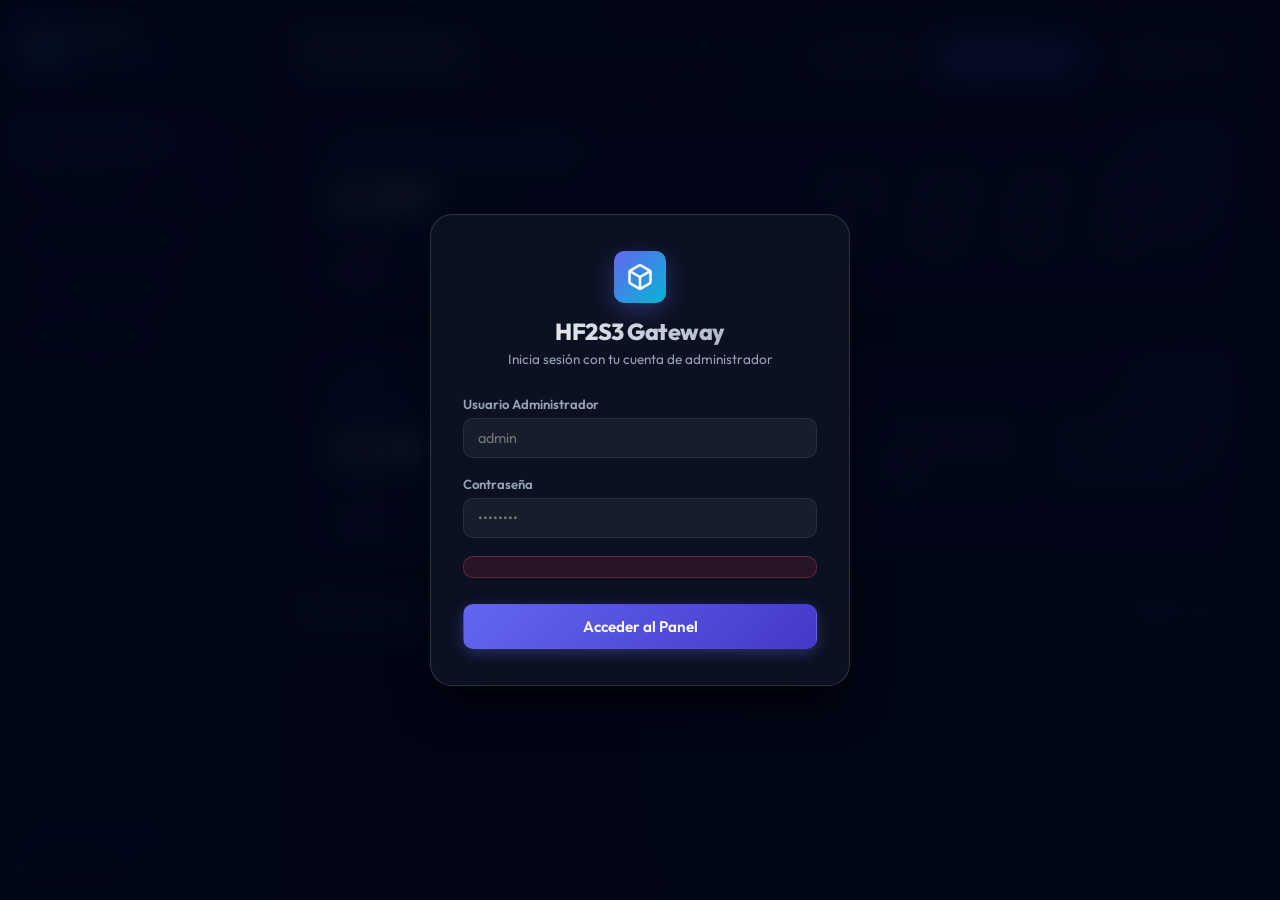
==== pkg/dashboard/static/index.html @ e26da0a7 "feat: implement multi-tier storage gateway, database layer, API, and dashboard interface" ====
<!DOCTYPE html>
<html lang="es">
<head>
  <meta charset="UTF-8" />
  <meta name="viewport" content="width=device-width, initial-scale=1.0" />
  <title>HF2S3: Hugging Face Multi-Account S3/R2 Cloud Gateway</title>
  <link rel="preconnect" href="https://fonts.googleapis.com" />
  <link rel="preconnect" href="https://fonts.gstatic.com" crossorigin />
  <link href="https://fonts.googleapis.com/css2?family=Outfit:wght@300;400;500;600;700;800&family=JetBrains+Mono:wght@400;500;600&display=swap" rel="stylesheet" />
  <link rel="stylesheet" href="style.css" />
</head>
<body>
  <div class="app-layout">
    <!-- Sidebar Navigation -->
    <aside class="sidebar">
      <div class="brand">
        <div class="logo-mark">
          <svg viewBox="0 0 24 24" width="22" height="22" stroke="currentColor" stroke-width="2.2" fill="none" stroke-linecap="round" stroke-linejoin="round">
            <path d="M21 16V8a2 2 0 0 0-1-1.73l-7-4a2 2 0 0 0-2 0l-7 4A2 2 0 0 0 3 8v8a2 2 0 0 0 1 1.73l7 4a2 2 0 0 0 2 0l7-4A2 2 0 0 0 21 16z"></path>
            <polyline points="3.27 6.96 12 12.01 20.73 6.96"></polyline>
            <line x1="12" y1="22.08" x2="12" y2="12"></line>
          </svg>
        </div>
        <div class="brand-text">
          <h1>HF2S3</h1>
          <span class="badge-sub">Cloud Gateway</span>
        </div>
      </div>

      <nav class="nav-menu">
        <button class="nav-item active" data-tab="overview">
          <svg viewBox="0 0 24 24" width="18" height="18" fill="none" stroke="currentColor" stroke-width="2"><rect x="3" y="3" width="7" height="7"></rect><rect x="14" y="3" width="7" height="7"></rect><rect x="14" y="14" width="7" height="7"></rect><rect x="3" y="14" width="7" height="7"></rect></svg>
          <span>Panel General</span>
        </button>
        <button class="nav-item" data-tab="accounts">
          <svg viewBox="0 0 24 24" width="18" height="18" fill="none" stroke="currentColor" stroke-width="2"><path d="M17 21v-2a4 4 0 0 0-4-4H5a4 4 0 0 0-4 4v2"></path><circle cx="9" cy="7" r="4"></circle><path d="M23 21v-2a4 4 0 0 0-3-3.87"></path><path d="M16 3.13a4 4 0 0 1 0 7.75"></path></svg>
          <span>Cuentas HF</span>
          <span class="pill-badge" id="navAccountsCount">0</span>
        </button>
        <button class="nav-item" data-tab="storage">
          <svg viewBox="0 0 24 24" width="18" height="18" fill="none" stroke="currentColor" stroke-width="2"><ellipse cx="12" cy="5" rx="9" ry="3"></ellipse><path d="M21 12c0 1.66-4 3-9 3s-9-1.34-9-3"></path><path d="M3 5v14c0 1.66 4 3 9 3s9-1.34 9-3V5"></path></svg>
          <span>Buckets y Archivos</span>
        </button>
        <button class="nav-item" data-tab="connect">
          <svg viewBox="0 0 24 24" width="18" height="18" fill="none" stroke="currentColor" stroke-width="2"><path d="M10 13a5 5 0 0 0 7.54.54l3-3a5 5 0 0 0-7.07-7.07l-1.72 1.71"></path><path d="M14 11a5 5 0 0 0-7.54-.54l-3 3a5 5 0 0 0 7.07 7.07l1.71-1.71"></path></svg>
          <span>Conexión S3 / R2</span>
        </button>
        <button class="nav-item" data-tab="settings">
          <svg viewBox="0 0 24 24" width="18" height="18" fill="none" stroke="currentColor" stroke-width="2"><circle cx="12" cy="12" r="3"></circle><path d="M19.4 15a1.65 1.65 0 0 0 .33 1.82l.06.06a2 2 0 0 1 0 2.83 2 2 0 0 1-2.83 0l-.06-.06a1.65 1.65 0 0 0-1.82-.33 1.65 1.65 0 0 0-1 1.51V21a2 2 0 0 1-2 2 2 2 0 0 1-2-2v-.09A1.65 1.65 0 0 0 9 19.4a1.65 1.65 0 0 0-1.82.33l-.06.06a2 2 0 0 1-2.83 0 2 2 0 0 1 0-2.83l.06-.06a1.65 1.65 0 0 0 .33-1.82 1.65 1.65 0 0 0-1.51-1H3a2 2 0 0 1-2-2 2 2 0 0 1 2-2h.09A1.65 1.65 0 0 0 4.6 9a1.65 1.65 0 0 0-.33-1.82l-.06-.06a2 2 0 0 1 0-2.83 2 2 0 0 1 2.83 0l.06.06a1.65 1.65 0 0 0 1.82.33H9a1.65 1.65 0 0 0 1-1.51V3a2 2 0 0 1 2-2 2 2 0 0 1 2 2v.09a1.65 1.65 0 0 0 1 1.51 1.65 1.65 0 0 0 1.82-.33l.06-.06a2 2 0 0 1 2.83 0 2 2 0 0 1 0 2.83l-.06.06a1.65 1.65 0 0 0-.33 1.82V9a1.65 1.65 0 0 0 1.51 1H21a2 2 0 0 1 2 2 2 2 0 0 1-2 2h-.09a1.65 1.65 0 0 0-1.51 1z"></path></svg>
          <span>Configuración</span>
        </button>
      </nav>

      <div class="sidebar-footer">
        <div class="encryption-tag">
          <svg viewBox="0 0 24 24" width="14" height="14" fill="none" stroke="currentColor" stroke-width="2"><rect x="3" y="11" width="18" height="11" rx="2" ry="2"></rect><path d="M7 11V7a5 5 0 0 1 10 0v4"></path></svg>
          <span>AES-256-GCM Activo</span>
        </div>
        <div class="status-indicator">
          <span class="status-dot online"></span>
          <span>Gateway Online</span>
        </div>
      </div>
    </aside>

    <!-- Main Content Area -->
    <main class="main-content">
      <!-- Top Bar -->
      <header class="topbar">
        <div class="topbar-title">
          <h2 id="pageTitle">Panel General</h2>
          <p id="pageSubtitle">Monitoreo del pool unificado de almacenamiento y nodos Hugging Face</p>
        </div>
        <div class="topbar-actions">
          <button class="btn btn-secondary" id="btnRefresh" title="Actualizar datos">
            <svg viewBox="0 0 24 24" width="16" height="16" fill="none" stroke="currentColor" stroke-width="2"><polyline points="23 4 23 10 17 10"></polyline><polyline points="1 20 1 14 7 14"></polyline><path d="M3.51 9a9 9 0 0 1 14.85-3.36L23 10M1 14l4.64 4.36A9 9 0 0 0 20.49 15"></path></svg>
            <span>Actualizar</span>
          </button>
          <button class="btn btn-primary" id="btnQuickUpload" title="Subida rápida">
            <svg viewBox="0 0 24 24" width="16" height="16" fill="none" stroke="currentColor" stroke-width="2"><path d="M21 15v4a2 2 0 0 1-2 2H5a2 2 0 0 1-2-2v-4"></path><polyline points="17 8 12 3 7 8"></polyline><line x1="12" y1="3" x2="12" y2="15"></line></svg>
            <span>Subir Archivo</span>
          </button>
          <div class="user-chip" id="userChip">
            <span class="user-chip-icon">
              <svg viewBox="0 0 24 24" width="14" height="14" fill="none" stroke="currentColor" stroke-width="2"><path d="M20 21v-2a4 4 0 0 0-4-4H8a4 4 0 0 0-4 4v2"></path><circle cx="12" cy="7" r="4"></circle></svg>
            </span>
            <span class="user-chip-name" id="displayUsername">admin</span>
            <button class="btn btn-outline btn-xs" id="btnLogout" title="Cerrar Sesión">Salir</button>
          </div>
        </div>
      </header>

      <!-- TAB 1: OVERVIEW -->
      <section class="tab-pane active" id="pane-overview">
        <!-- Storage Hero Metric -->
        <div class="hero-metric-card">
          <div class="hero-left">
            <span class="card-label">Capacidad del Pool Distribuido</span>
            <div class="hero-value-wrap">
              <h3 class="hero-val" id="metricTotalCapacity">0 GB</h3>
              <span class="hero-sub" id="metricStoragePercent">0% usado</span>
            </div>
            <!-- Progress Bar -->
            <div class="progress-bar-wrap">
              <div class="progress-bar" id="poolProgressBar" style="width: 0%;"></div>
            </div>
            <div class="progress-stats">
              <span><strong>Usado:</strong> <span id="metricUsedStorage">0 MB</span></span>
              <span><strong>Disponible:</strong> <span id="metricFreeStorage">0 GB</span></span>
            </div>
          </div>
          <div class="hero-right">
            <div class="quick-pill">
              <span class="pill-title">Cuentas Datasets</span>
              <span class="pill-number" id="metricActiveAccounts">0</span>
            </div>
            <div class="quick-pill">
              <span class="pill-title">Buckets Caché</span>
              <span class="pill-number" id="metricCacheBucketsCount">0</span>
            </div>
            <div class="quick-pill">
              <span class="pill-title">Buckets S3</span>
              <span class="pill-number" id="metricBucketsCount">0</span>
            </div>
            <div class="quick-pill">
              <span class="pill-title">Objetos Almacenados</span>
              <span class="pill-number" id="metricObjectsCount">0</span>
            </div>
          </div>
        </div>

        <!-- Cache Hero Metric Card (Tier 1 S3 Cache) -->
        <div class="hero-metric-card" style="margin-top: 1.25rem; border-color: rgba(99, 102, 241, 0.35);">
          <div class="hero-left">
            <span class="card-label">⚡ Pool de Caché S3 Privado (Tier 1 - Descargas Directas Presignadas)</span>
            <div class="hero-value-wrap">
              <h3 class="hero-val" id="metricCacheTotalCapacity">0 GB</h3>
              <span class="hero-sub" id="metricCacheStoragePercent">0% usado</span>
            </div>
            <div class="progress-bar-wrap">
              <div class="progress-bar" id="cacheProgressBar" style="width: 0%; background: linear-gradient(90deg, #6366f1, #a855f7);"></div>
            </div>
            <div class="progress-stats">
              <span><strong>Caché Usada:</strong> <span id="metricCacheUsedStorage">0 MB</span></span>
              <span><strong>Disponible:</strong> <span id="metricCacheFreeStorage">0 GB</span></span>
              <span><strong>Objetos en Caché:</strong> <span id="metricCachedObjectsCount">0</span></span>
            </div>
          </div>
          <div class="hero-right">
            <div class="quick-pill">
              <span class="pill-title">Buckets Caché Activos</span>
              <span class="pill-number" id="metricCacheBucketsActive">0</span>
            </div>
            <div class="quick-pill">
              <span class="pill-title">Ancho de Banda VPS</span>
              <span class="pill-number" style="font-size: 1.15rem; color: #10b981;">0% (Directo)</span>
            </div>
          </div>
        </div>

        <!-- Grid of accounts status -->
        <div class="section-header">
          <h3>Nodos de Almacenamiento (Cuentas Hugging Face)</h3>
          <button class="btn btn-sm btn-outline" id="btnGoAddAccount">+ Conectar Cuenta</button>
        </div>
        <div class="accounts-grid" id="overviewAccountsGrid">
          <!-- Rendered dynamically -->
        </div>
      </section>

      <!-- TAB 2: ACCOUNTS -->
      <section class="tab-pane" id="pane-accounts">
        <div class="pane-header-actions">
          <div>
            <h3>Gestión de Cuentas Hugging Face</h3>
            <p>Cada cuenta aporta hasta 100 GB en repositorios de datasets privados cifrados.</p>
          </div>
          <button class="btn btn-primary" id="btnOpenAddAccountModal">
            <svg viewBox="0 0 24 24" width="16" height="16" fill="none" stroke="currentColor" stroke-width="2"><line x1="12" y1="5" x2="12" y2="19"></line><line x1="5" y1="12" x2="19" y2="12"></line></svg>
            <span>Agregar Cuenta Hugging Face</span>
          </button>
        </div>

        <div class="table-container">
          <table class="data-table">
            <thead>
              <tr>
                <th>Cuenta / Usuario</th>
                <th>Repositorio Privado</th>
                <th>Espacio Usado</th>
                <th>Cuota Asignada</th>
                <th>Estado</th>
                <th>Acciones</th>
              </tr>
            </thead>
            <tbody id="accountsTableBody">
              <!-- Rendered dynamically -->
            </tbody>
          </table>
        </div>

        <!-- SECTION 2: BUCKETS S3 DE CACHÉ (TIER 1) -->
        <div class="pane-header-actions" style="margin-top: 2.5rem;">
          <div>
            <h3>Buckets S3 de Caché Privada (Tier 1 - Descargas Directas)</h3>
            <p>Agrega múltiples buckets de Hugging Face Storage (<code>s3.hf.co</code>). Si tienes 5 cuentas, dispones de 500 GB de caché para servir archivos directamente a los clientes sin consumir CPU ni red del VPS.</p>
          </div>
          <button class="btn btn-primary" id="btnOpenAddCacheBucketModal">
            <svg viewBox="0 0 24 24" width="16" height="16" fill="none" stroke="currentColor" stroke-width="2"><line x1="12" y1="5" x2="12" y2="19"></line><line x1="5" y1="12" x2="19" y2="12"></line></svg>
            <span>+ Conectar Bucket S3 de Caché</span>
          </button>
        </div>

        <div class="table-container">
          <table class="data-table">
            <thead>
              <tr>
                <th>Nombre / Cuenta</th>
                <th>Bucket S3</th>
                <th>Endpoint / Región</th>
                <th>Espacio Usado</th>
                <th>Cuota Asignada</th>
                <th>Estado</th>
                <th>Acciones</th>
              </tr>
            </thead>
            <tbody id="cacheBucketsTableBody">
              <!-- Rendered dynamically -->
            </tbody>
          </table>
        </div>
      </section>

      <!-- TAB 3: BUCKETS & FILES -->
      <section class="tab-pane" id="pane-storage">
        <div class="storage-explorer-layout">
          <!-- Left: Buckets list -->
          <div class="buckets-sidebar">
            <div class="buckets-header">
              <h4>Buckets S3</h4>
              <button class="btn btn-xs btn-primary" id="btnCreateBucketModal">+ Crear</button>
            </div>
            <div class="bucket-list" id="bucketsListContainer">
              <!-- Rendered dynamically -->
            </div>
          </div>

          <!-- Right: Files browser -->
          <div class="files-browser">
            <div class="files-toolbar">
              <div class="current-bucket-info">
                <span class="active-bucket-title" id="activeBucketName">Selecciona un bucket</span>
                <span class="bucket-item-badge" id="activeBucketStats">0 archivos</span>
              </div>
              <div class="files-actions">
                <input type="text" class="input-search" id="fileSearchInput" placeholder="Filtrar archivos..." />
                <button class="btn btn-primary btn-sm" id="btnUploadToFileBrowser">
                  <svg viewBox="0 0 24 24" width="14" height="14" fill="none" stroke="currentColor" stroke-width="2"><path d="M21 15v4a2 2 0 0 1-2 2H5a2 2 0 0 1-2-2v-4"></path><polyline points="17 8 12 3 7 8"></polyline><line x1="12" y1="3" x2="12" y2="15"></line></svg>
                  <span>Subir a este Bucket</span>
                </button>
              </div>
            </div>

            <!-- Upload drag dropzone -->
            <div class="upload-dropzone" id="uploadDropzone">
              <input type="file" id="fileUploadInput" hidden />
              <div class="dropzone-inner">
                <svg viewBox="0 0 24 24" width="36" height="36" fill="none" stroke="currentColor" stroke-width="1.8"><path d="M21 15v4a2 2 0 0 1-2 2H5a2 2 0 0 1-2-2v-4"></path><polyline points="17 8 12 3 7 8"></polyline><line x1="12" y1="3" x2="12" y2="15"></line></svg>
                <p>Arrastra archivos aquí o <span class="highlight-link">explora en tu equipo</span></p>
                <span class="dropzone-hint">Los archivos se dividen en chunks, se cifran con AES-256-GCM y se distribuyen entre tus cuentas HF</span>
              </div>
              <div class="upload-progress-card hidden" id="uploadProgressCard">
                <span class="upload-file-name" id="uploadingFileName">Subiendo archivo...</span>
                <div class="progress-bar-wrap">
                  <div class="progress-bar animated" id="uploadProgressBar" style="width: 50%;"></div>
                </div>
              </div>
            </div>

            <!-- Files table -->
            <div class="table-container">
              <table class="data-table">
                <thead>
                  <tr>
                    <th>Nombre de Archivo</th>
                    <th>Tamaño</th>
                    <th>Nivel / Caché</th>
                    <th>ETag S3</th>
                    <th>Tipo</th>
                    <th>Modificado</th>
                    <th>Acciones</th>
                  </tr>
                </thead>
                <tbody id="filesTableBody">
                  <tr>
                    <td colspan="7" class="empty-state">Selecciona un bucket para explorar sus archivos</td>
                  </tr>
                </tbody>
              </table>
            </div>
          </div>
        </div>
      </section>

      <!-- TAB 4: S3 / R2 CONNECTION -->
      <section class="tab-pane" id="pane-connect">
        <div class="connect-grid">
          <!-- Credentials card -->
          <div class="glass-card connect-card">
            <h3>Credenciales S3 / Cloudflare R2</h3>
            <p>Usa estas credenciales para conectar Rclone, Cyberduck, AWS CLI, DuckDB, FileZilla Pro o cualquier cliente compatible con S3.</p>

            <div class="credential-item">
              <label>S3 Endpoint URL</label>
              <div class="copy-input-group">
                <input type="text" id="cfgEndpoint" readonly value="http://localhost:8080" />
                <button class="btn btn-secondary btn-copy" data-target="cfgEndpoint">Copiar</button>
              </div>
            </div>

            <div class="credential-item">
              <label>Access Key ID</label>
              <div class="copy-input-group">
                <input type="text" id="cfgAccessKey" readonly value="hf2s3-access-key" />
                <button class="btn btn-secondary btn-copy" data-target="cfgAccessKey">Copiar</button>
              </div>
            </div>

            <div class="credential-item">
              <label>Secret Access Key</label>
              <div class="copy-input-group">
                <input type="password" id="cfgSecretKey" readonly value="hf2s3-secret-key" />
                <button class="btn btn-secondary btn-copy" data-target="cfgSecretKey">Copiar</button>
              </div>
            </div>

            <div class="credential-item">
              <label>Región S3</label>
              <div class="copy-input-group">
                <input type="text" id="cfgRegion" readonly value="us-east-1" />
                <button class="btn btn-secondary btn-copy" data-target="cfgRegion">Copiar</button>
              </div>
            </div>
          </div>

          <!-- Snippets tabbed card -->
          <div class="glass-card snippets-card">
            <div class="snippets-nav">
              <button class="snippet-tab active" data-snippet="rclone">Rclone (Montar Disco)</button>
              <button class="snippet-tab" data-snippet="awscli">AWS CLI</button>
              <button class="snippet-tab" data-snippet="python">Python (Boto3)</button>
            </div>
            <div class="snippet-code-box">
              <pre><code id="snippetCodeDisplay">Cargando configuración...</code></pre>
              <button class="btn btn-primary btn-sm btn-copy-snippet" id="btnCopySnippet">Copiar Configuración</button>
            </div>
          </div>
        </div>
      </section>

      <!-- TAB 5: SETTINGS -->
      <section class="tab-pane" id="pane-settings">
        <!-- 1. Web Dashboard Admin Account Settings -->
        <div class="glass-card settings-box">
          <div class="card-header-row">
            <div>
              <h3>Acceso al Panel Web (Administrador)</h3>
              <p>Modifica el usuario y la contraseña con los que inicias sesión en este panel de control.</p>
            </div>
            <span class="user-chip-name" id="settingsCurrentAdminBadge" style="background:rgba(99,102,241,0.15);color:var(--accent-primary);padding:4px 10px;border-radius:999px;font-size:0.75rem;font-weight:600;">admin</span>
          </div>

          <form id="formAdminAuth">
            <div class="form-group">
              <label>Usuario Administrador</label>
              <input type="text" class="input-text" id="setAdminUser" required autocomplete="username" />
            </div>
            <div class="form-group">
              <label>Nueva Contraseña</label>
              <input type="password" class="input-text" id="setAdminPass" placeholder="Dejar en blanco para conservar la actual" autocomplete="new-password" />
            </div>
            <div class="form-group">
              <label>Confirmar Nueva Contraseña</label>
              <input type="password" class="input-text" id="setAdminPassConfirm" placeholder="Repite la nueva contraseña" autocomplete="new-password" />
            </div>
            <div class="form-actions">
              <button type="submit" class="btn btn-primary" id="btnSaveAdminAuth">Actualizar Acceso Administrador</button>
            </div>
          </form>
        </div>

        <!-- 2. S3 Gateway Credentials -->
        <div class="glass-card settings-box" style="margin-top: 1.5rem;">
          <h3>Credenciales de la API S3 / Cloudflare R2</h3>
          <p>Credenciales que utilizan tus clientes (Rclone, AWS CLI, Cyberduck, etc.) para conectarse a este gateway.</p>

          <form id="settingsForm">
            <div class="form-group">
              <label>S3 Access Key ID</label>
              <input type="text" class="input-text" id="setAccessKey" required />
            </div>
            <div class="form-group">
              <label>S3 Secret Access Key</label>
              <input type="password" class="input-text" id="setSecretKey" required />
            </div>
            <div class="form-group">
              <label>Región S3 Reportada</label>
              <input type="text" class="input-text" id="setRegion" value="us-east-1" />
            </div>
            <div class="form-actions">
              <button type="submit" class="btn btn-primary">Guardar Credenciales S3</button>
            </div>
          </form>
        </div>

        <!-- 3. HF Storage S3 Cache (Tier 1) Card -->
        <div class="glass-card settings-box" style="margin-top: 1.5rem;">
          <div class="card-header-row">
            <div>
              <h3>Caché de Entrega Rápida S3 (Hugging Face Storage Buckets - Tier 1)</h3>
              <p>Almacena copias multimedia sin cifrar para descarga directa de alta velocidad (HTTP 302 a URL prefirmada SigV4) sin consumir ancho de banda del VPS.</p>
            </div>
            <div id="hfStorageStatusBadge" class="badge-inactive">No Configurado</div>
          </div>

          <form id="hfStorageForm" style="margin-top: 1rem;">
            <div class="form-group">
              <label>Endpoint HF Storage S3</label>
              <input type="text" class="input-text" id="setHFStorageEndpoint" placeholder="https://s3.hf.co" value="https://s3.hf.co" />
            </div>
            <div class="form-group">
              <label>Región HF Storage</label>
              <input type="text" class="input-text" id="setHFStorageRegion" placeholder="us-east-1" value="us-east-1" />
            </div>
            <div class="form-group">
              <label>Access Key ID de Hugging Face (HFAK...)</label>
              <input type="text" class="input-text" id="setHFStorageAccessKey" placeholder="HFAK..." />
            </div>
            <div class="form-group">
              <label>Secret Access Key</label>
              <input type="password" class="input-text" id="setHFStorageSecretKey" placeholder="••••••••••••••••" />
            </div>
            <div class="form-group">
              <label>Nombre del Bucket de Caché en Hugging Face</label>
              <input type="text" class="input-text" id="setHFStorageBucket" placeholder="mi-cache-multimedia" />
            </div>
            <div class="form-actions">
              <button type="submit" class="btn btn-primary" id="btnSaveHFStorage">Guardar Configuración de Caché S3</button>
            </div>
          </form>

          <div class="security-info-box" style="margin-top: 1.25rem;">
            <h4>Arquitectura Inteligente Multi-Nivel</h4>
            <p>
              <strong>⚡ Nivel 1 (Caché S3 Privado):</strong> Almacena medios sin cifrar en buckets privados de Hugging Face (<code>s3.hf.co</code>). Al solicitar el archivo, el gateway responde con un <code>HTTP 302 Found</code> a una URL prefirmada temporal. El cliente descarga a velocidad máxima directamente de HF sin exponer credenciales.<br/><br/>
              <strong>❄️ Nivel 2 (Frío / Datasets Públicos):</strong> Copia maestra original e inmutable cifrada con AES-256-GCM. Si un archivo no está en caché, se descarga y descifra al vuelo, entregándose al cliente y promocionándose automáticamente a la caché en segundo plano. Desalojar la caché jamás borra la copia maestra de los datasets públicos.
            </p>
          </div>
        </div>

        <!-- 4. Cryptographic Engine & Dataset Chunking (Tier 2 Cold) -->
        <div class="glass-card settings-box" style="margin-top: 1.5rem;">
          <h3>Criptografía y Fragmentación de Datasets (Tier 2 Frío)</h3>
          <p>Configuración del motor de cifrado Zero-Knowledge AES-256-GCM y división de chunks en el pool de datasets públicos.</p>

          <form id="formCrypto">
            <div class="form-group">
              <label>Frase de Paso Maestra de Cifrado (AES-256-GCM)</label>
              <div class="copy-input-group">
                <input type="password" class="input-text" id="setMasterKey" required autocomplete="off" />
                <button type="button" class="btn btn-secondary" id="btnToggleMasterKeyVisibility">Mostrar</button>
                <button type="button" class="btn btn-secondary" id="btnGenerateMasterKey" title="Generar clave aleatoria segura">Generar</button>
              </div>
              <span class="field-hint">Clave única usada para derivar la llave de cifrado de todos los chunks subidos a Hugging Face. <strong>Consérvala en un lugar seguro.</strong></span>
            </div>

            <div class="form-group">
              <label>Tamaño de Fragmento de Chunk (MB)</label>
              <select class="input-text" id="setChunkSize">
                <option value="8">8 MB (Archivos pequeños / baja latencia)</option>
                <option value="16">16 MB (Balanceado)</option>
                <option value="32" selected>32 MB (Recomendado estándar)</option>
                <option value="64">64 MB (Archivos grandes / alto rendimiento)</option>
                <option value="128">128 MB (Archivos masivos)</option>
              </select>
              <span class="field-hint">Los archivos se fragmentan en bloques de este tamaño antes de cifrarse y distribuirse entre las cuentas HF conectadas.</span>
            </div>

            <div class="form-actions">
              <button type="submit" class="btn btn-primary" id="btnSaveCrypto">Guardar Parámetros de Almacenamiento Frío</button>
            </div>
          </form>
        </div>

        <!-- 5. Database Backup & Restore Card -->
        <div class="glass-card settings-box" style="margin-top: 1.5rem;">
          <div class="card-header-row">
            <div>
              <h3>Respaldo y Restauración de Base de Datos</h3>
              <p>Descarga la base de datos completa o restaura un respaldo previo sin perder ninguna cuenta, bucket ni metadato.</p>
            </div>
            <button type="button" class="btn btn-primary" id="btnDownloadBackup">
              <svg viewBox="0 0 24 24" width="16" height="16" fill="none" stroke="currentColor" stroke-width="2"><path d="M21 15v4a2 2 0 0 1-2 2H5a2 2 0 0 1-2-2v-4"></path><polyline points="7 10 12 15 17 10"></polyline><line x1="12" y1="15" x2="12" y2="3"></line></svg>
              <span>Descargar Base de Datos (.db)</span>
            </button>
          </div>

          <hr style="border:none;border-top:1px solid var(--border-subtle);margin:1.5rem 0;" />

          <h4>Restaurar Base de Datos desde Respaldo (.db)</h4>
          <p style="font-size:0.82rem;color:var(--text-muted);margin:6px 0 14px;">Sube un archivo de base de datos SQLite previamente exportado para recuperar toda tu configuración al instante.</p>
          <form id="formRestoreBackup" style="display:flex;gap:12px;align-items:center;flex-wrap:wrap;">
            <input type="file" id="restoreBackupInput" accept=".db,application/x-sqlite3" style="display:none;" />
            <button type="button" class="btn btn-secondary" id="btnChooseBackupFile">Seleccionar Archivo .db...</button>
            <span id="restoreBackupFileName" style="font-size:0.82rem;color:var(--text-dim);font-family:var(--font-mono);">Ningún archivo seleccionado</span>
            <button type="submit" class="btn btn-danger" id="btnSubmitRestore" disabled>Restaurar Base de Datos</button>
          </form>

          <div class="backup-info-note" style="margin-top:1.25rem;">
            <p>El archivo descargado (<code>.db</code>) contiene todas las cuentas configuradas, buckets, objetos y la tabla de chunks cifrados. Si vas a alojar en <strong>Coolify</strong> o Docker, este archivo es autónomo y no requiere dependencias adicionales.</p>
          </div>
        </div>
      </section>
    </main>
  </div>

  <!-- MODAL: ADD ACCOUNT -->
  <div class="modal-overlay hidden" id="modalAddAccount">
    <div class="modal-card">
      <div class="modal-header">
        <h3>Conectar Cuenta Hugging Face</h3>
        <button class="modal-close" data-close="modalAddAccount">&times;</button>
      </div>
      <form id="formAddAccount">
        <div class="form-group">
          <label>Token de Acceso de Hugging Face (Write permission) <span class="required">*</span></label>
          <input type="password" class="input-text" id="hfTokenInput" placeholder="hf_..." required />
          <span class="field-hint">Genera un token con permisos de <strong>Write</strong> en <a href="https://huggingface.co/settings/tokens" target="_blank" rel="noreferrer">huggingface.co/settings/tokens</a>.</span>
        </div>
        <div class="form-group">
          <label>Nombre Identificador de Cuenta (Opcional)</label>
          <input type="text" class="input-text" id="hfAccountNameInput" placeholder="Ej. HF Cuenta Personal" />
        </div>
        <div class="form-group">
          <label>Nombre del Repositorio Dataset Privado</label>
          <input type="text" class="input-text" id="hfRepoNameInput" value="hf2s3-vault" placeholder="hf2s3-vault" />
          <span class="field-hint">Si el dataset no existe, HF2S3 lo creará automáticamente en modo <strong>privado</strong>.</span>
        </div>
        <div class="form-group">
          <label>Cuota Asignada (GB)</label>
          <input type="number" class="input-text" id="hfQuotaInput" value="100" min="1" max="1000" />
        </div>
        <div class="modal-actions">
          <button type="button" class="btn btn-secondary" data-close="modalAddAccount">Cancelar</button>
          <button type="submit" class="btn btn-primary" id="btnSubmitAccount">
            <span class="btn-text">Verificar y Conectar</span>
          </button>
        </div>
      </form>
    </div>
  </div>

  <!-- MODAL: ADD CACHE BUCKET (TIER 1 MULTI-ACCOUNT) -->
  <div class="modal-overlay hidden" id="modalAddCacheBucket">
    <div class="modal-card">
      <div class="modal-header">
        <h3>Conectar Bucket S3 de Caché (Tier 1)</h3>
        <button class="modal-close" data-close="modalAddCacheBucket">&times;</button>
      </div>
      <form id="formAddCacheBucket">
        <div class="form-group">
          <label>Nombre Identificador de Cuenta / Bucket <span class="required">*</span></label>
          <input type="text" class="input-text" id="cacheBucketNameInput" placeholder="Ej. HF Caché Cuenta 1" required />
          <span class="field-hint">Identifica a qué cuenta o usuario de Hugging Face corresponde este bucket.</span>
        </div>
        <div class="form-group">
          <label>Endpoint S3</label>
          <input type="text" class="input-text" id="cacheBucketEndpointInput" value="https://s3.hf.co" placeholder="https://s3.hf.co" required />
          <span class="field-hint">Endpoint S3 oficial de Hugging Face Storage: <code>https://s3.hf.co</code></span>
        </div>
        <div class="form-group">
          <label>Región S3</label>
          <input type="text" class="input-text" id="cacheBucketRegionInput" value="us-east-1" placeholder="us-east-1" required />
        </div>
        <div class="form-group">
          <label>Access Key (HFAK...) <span class="required">*</span></label>
          <input type="text" class="input-text" id="cacheBucketAccessKeyInput" placeholder="HFAK..." required />
          <span class="field-hint">Obtén la Access Key de tu bucket en Hugging Face Storage.</span>
        </div>
        <div class="form-group">
          <label>Secret Key <span class="required">*</span></label>
          <input type="password" class="input-text" id="cacheBucketSecretKeyInput" placeholder="••••••••••••" required />
        </div>
        <div class="form-group">
          <label>Nombre del Bucket S3 <span class="required">*</span></label>
          <input type="text" class="input-text" id="cacheBucketTargetInput" placeholder="usuario/mi-cache-bucket" required />
        </div>
        <div class="form-group">
          <label>Cuota Asignada (GB)</label>
          <input type="number" class="input-text" id="cacheBucketQuotaInput" value="100" min="1" max="1000" />
          <span class="field-hint">Cada cuenta de Hugging Face incluye <strong>100 GB</strong> en Storage Buckets.</span>
        </div>
        <div class="modal-actions">
          <button type="button" class="btn btn-secondary" data-close="modalAddCacheBucket">Cancelar</button>
          <button type="submit" class="btn btn-primary" id="btnSubmitCacheBucket">
            <span class="btn-text">Verificar y Conectar Bucket</span>
          </button>
        </div>
      </form>
    </div>
  </div>

  <!-- MODAL: CREATE BUCKET -->
  <div class="modal-overlay hidden" id="modalCreateBucket">
    <div class="modal-card">
      <div class="modal-header">
        <h3>Crear Nuevo Bucket S3</h3>
        <button class="modal-close" data-close="modalCreateBucket">&times;</button>
      </div>
      <form id="formCreateBucket">
        <div class="form-group">
          <label>Nombre del Bucket (letras minúsculas, números y guiones)</label>
          <input type="text" class="input-text" id="bucketNameInput" placeholder="ej. backups-empresa" pattern="^[a-z0-9.-]+$" required />
        </div>
        <div class="modal-actions">
          <button type="button" class="btn btn-secondary" data-close="modalCreateBucket">Cancelar</button>
          <button type="submit" class="btn btn-primary">Crear Bucket</button>
        </div>
      </form>
    </div>
  </div>

  <!-- MODAL: INSPECT CHUNKS -->
  <div class="modal-overlay hidden" id="modalInspectChunks">
    <div class="modal-card modal-wide">
      <div class="modal-header">
        <h3>Distribución de Chunks en Hugging Face</h3>
        <button class="modal-close" data-close="modalInspectChunks">&times;</button>
      </div>
      <div class="modal-body">
        <div class="chunk-inspect-summary" id="chunkInspectSummary"></div>
        <div class="table-container">
          <table class="data-table">
            <thead>
              <tr>
                <th>Chunk</th>
                <th>Rango Bytes</th>
                <th>Tamaño Plano</th>
                <th>Cifrado AES</th>
                <th>Cuenta Hugging Face</th>
                <th>Ruta en Repo</th>
              </tr>
            </thead>
            <tbody id="chunksTableBody"></tbody>
          </table>
        </div>
      </div>
      <div class="modal-actions">
        <button type="button" class="btn btn-secondary" data-close="modalInspectChunks">Cerrar</button>
      </div>
    </div>
  </div>

  <!-- Toast Notification Container -->
  <div class="toast-container" id="toastContainer"></div>

  <!-- MODAL / OVERLAY: ADMIN LOGIN -->
  <div class="login-overlay hidden" id="loginOverlay">
    <div class="login-card glass-card">
      <div class="login-brand">
        <div class="logo-mark">
          <svg viewBox="0 0 24 24" width="28" height="28" stroke="currentColor" stroke-width="2.2" fill="none" stroke-linecap="round" stroke-linejoin="round">
            <path d="M21 16V8a2 2 0 0 0-1-1.73l-7-4a2 2 0 0 0-2 0l-7 4A2 2 0 0 0 3 8v8a2 2 0 0 0 1 1.73l7 4a2 2 0 0 0 2 0l7-4A2 2 0 0 0 21 16z"></path>
            <polyline points="3.27 6.96 12 12.01 20.73 6.96"></polyline>
            <line x1="12" y1="22.08" x2="12" y2="12"></line>
          </svg>
        </div>
        <h2>HF2S3 Gateway</h2>
        <p>Inicia sesión con tu cuenta de administrador</p>
      </div>
      <form id="formLogin">
        <div class="form-group">
          <label>Usuario Administrador</label>
          <input type="text" class="input-text" id="loginUser" placeholder="admin" required autocomplete="username" />
        </div>
        <div class="form-group">
          <label>Contraseña</label>
          <input type="password" class="input-text" id="loginPass" placeholder="••••••••" required autocomplete="current-password" />
        </div>
        <div class="login-error hidden" id="loginError"></div>
        <button type="submit" class="btn btn-primary btn-block" id="btnLoginSubmit">
          <span>Acceder al Panel</span>
        </button>
      </form>
    </div>
  </div>

  <script src="app.js"></script>
</body>
</html>
---- pkg/dashboard/static/style.css ----
:root {
  --bg-base: #080c14;
  --bg-surface: #0f172a;
  --bg-card: rgba(18, 25, 43, 0.75);
  --bg-card-hover: rgba(28, 38, 65, 0.85);
  --border-subtle: rgba(255, 255, 255, 0.08);
  --border-focus: rgba(99, 102, 241, 0.5);

  --accent-primary: #6366f1;
  --accent-primary-hover: #4f46e5;
  --accent-cyan: #06b6d4;
  --accent-emerald: #10b981;
  --accent-amber: #f59e0b;
  --accent-rose: #f43f5e;

  --text-main: #f8fafc;
  --text-muted: #94a3b8;
  --text-dim: #94a3b8;

  --font-sans: 'Outfit', -apple-system, BlinkMacSystemFont, 'Segoe UI', Roboto, sans-serif;
  --font-mono: 'JetBrains Mono', monospace;

  --radius-sm: 6px;
  --radius-md: 10px;
  --radius-lg: 16px;
  --radius-xl: 22px;
  --shadow-card: 0 10px 30px -10px rgba(0, 0, 0, 0.5), 0 0 1px 1px rgba(255, 255, 255, 0.05);
}

* {
  box-sizing: border-box;
  margin: 0;
  padding: 0;
}

body {
  background-color: var(--bg-base);
  color: var(--text-main);
  font-family: var(--font-sans);
  min-height: 100vh;
  overflow-x: hidden;
  background-image: 
    radial-gradient(circle at 10% 20%, rgba(99, 102, 241, 0.08) 0%, transparent 40%),
    radial-gradient(circle at 90% 80%, rgba(6, 182, 212, 0.06) 0%, transparent 40%);
  background-attachment: fixed;
}

/* Layout */
.app-layout {
  display: flex;
  min-height: 100vh;
}

/* Sidebar */
.sidebar {
  width: 260px;
  background: rgba(11, 16, 30, 0.85);
  backdrop-filter: blur(20px);
  border-right: 1px solid var(--border-subtle);
  display: flex;
  flex-direction: column;
  padding: 24px 16px;
  flex-shrink: 0;
}

.brand {
  display: flex;
  align-items: center;
  gap: 12px;
  padding: 0 8px 24px;
  border-bottom: 1px solid var(--border-subtle);
}

.logo-mark {
  width: 40px;
  height: 40px;
  border-radius: var(--radius-md);
  background: linear-gradient(135deg, var(--accent-primary), var(--accent-cyan));
  display: flex;
  align-items: center;
  justify-content: center;
  color: #fff;
  box-shadow: 0 0 18px rgba(99, 102, 241, 0.4);
}

.brand-text h1 {
  font-size: 1.25rem;
  font-weight: 800;
  letter-spacing: -0.5px;
  background: linear-gradient(to right, #ffffff, #cbd5e1);
  -webkit-background-clip: text;
  -webkit-text-fill-color: transparent;
}

.badge-sub {
  font-size: 0.68rem;
  color: var(--accent-cyan);
  text-transform: uppercase;
  font-weight: 600;
  letter-spacing: 0.8px;
}

.nav-menu {
  display: flex;
  flex-direction: column;
  gap: 6px;
  margin-top: 24px;
  flex: 1;
}

.nav-item {
  display: flex;
  align-items: center;
  gap: 12px;
  padding: 12px 14px;
  background: transparent;
  border: none;
  color: var(--text-muted);
  font-family: inherit;
  font-size: 0.92rem;
  font-weight: 500;
  border-radius: var(--radius-md);
  cursor: pointer;
  transition: all 0.2s cubic-bezier(0.4, 0, 0.2, 1);
  text-align: left;
}

.nav-item:hover {
  background: rgba(255, 255, 255, 0.05);
  color: var(--text-main);
  transform: translateX(3px);
}

.nav-item.active {
  background: linear-gradient(90deg, rgba(99, 102, 241, 0.18), rgba(99, 102, 241, 0.05));
  color: #fff;
  border-left: 3px solid var(--accent-primary);
}

.pill-badge {
  margin-left: auto;
  background: rgba(99, 102, 241, 0.25);
  color: #c7d2fe;
  font-size: 0.72rem;
  padding: 2px 7px;
  border-radius: 999px;
  font-weight: 600;
}

.sidebar-footer {
  border-top: 1px solid var(--border-subtle);
  padding-top: 18px;
  display: flex;
  flex-direction: column;
  gap: 10px;
}

.encryption-tag {
  display: flex;
  align-items: center;
  gap: 8px;
  font-size: 0.75rem;
  color: var(--accent-emerald);
  background: rgba(16, 185, 129, 0.1);
  padding: 6px 10px;
  border-radius: var(--radius-sm);
}

.status-indicator {
  display: flex;
  align-items: center;
  gap: 8px;
  font-size: 0.75rem;
  color: var(--text-dim);
}

.status-dot {
  width: 8px;
  height: 8px;
  border-radius: 50%;
}

.status-dot.online {
  background: var(--accent-emerald);
  box-shadow: 0 0 8px var(--accent-emerald);
}

/* Main Content */
.main-content {
  flex: 1;
  display: flex;
  flex-direction: column;
  height: 100vh;
  overflow-y: auto;
  padding: 30px 40px;
}

.topbar {
  display: flex;
  justify-content: space-between;
  align-items: center;
  margin-bottom: 28px;
}

.topbar-title h2 {
  font-size: 1.65rem;
  font-weight: 700;
  letter-spacing: -0.5px;
}

.topbar-title p {
  font-size: 0.88rem;
  color: var(--text-muted);
  margin-top: 3px;
}

.topbar-actions {
  display: flex;
  gap: 12px;
}

/* Buttons */
.btn {
  display: inline-flex;
  align-items: center;
  gap: 8px;
  font-family: inherit;
  font-size: 0.88rem;
  font-weight: 600;
  padding: 9px 18px;
  border-radius: var(--radius-md);
  border: 1px solid transparent;
  cursor: pointer;
  transition: all 0.2s ease;
  white-space: nowrap;
}

.btn-primary {
  background: linear-gradient(135deg, var(--accent-primary), #4338ca);
  color: #fff;
  box-shadow: 0 4px 14px rgba(99, 102, 241, 0.35);
}

.btn-primary:hover {
  transform: translateY(-1px);
  box-shadow: 0 6px 20px rgba(99, 102, 241, 0.5);
}

.btn-secondary {
  background: rgba(255, 255, 255, 0.05);
  border-color: var(--border-subtle);
  color: var(--text-main);
}

.btn-secondary:hover {
  background: rgba(255, 255, 255, 0.1);
}

.btn-outline {
  background: transparent;
  border-color: rgba(99, 102, 241, 0.4);
  color: #c7d2fe;
}

.btn-outline:hover {
  background: rgba(99, 102, 241, 0.1);
}

.btn-danger {
  background: rgba(244, 63, 94, 0.15);
  border-color: rgba(244, 63, 94, 0.3);
  color: var(--accent-rose);
}

.btn-danger:hover {
  background: rgba(244, 63, 94, 0.3);
}

.btn-sm {
  padding: 6px 12px;
  font-size: 0.8rem;
}

.btn-xs {
  padding: 4px 8px;
  font-size: 0.75rem;
}

/* Tabs */
.tab-pane {
  display: none;
  animation: fadeIn 0.3s ease;
}

.tab-pane.active {
  display: block;
}

@keyframes fadeIn {
  from { opacity: 0; transform: translateY(6px); }
  to { opacity: 1; transform: translateY(0); }
}

/* Hero Metric Card */
.hero-metric-card {
  background: var(--bg-card);
  border: 1px solid var(--border-subtle);
  border-radius: var(--radius-xl);
  padding: 28px 32px;
  box-shadow: var(--shadow-card);
  display: flex;
  justify-content: space-between;
  align-items: center;
  margin-bottom: 32px;
  gap: 32px;
  position: relative;
  overflow: hidden;
}

.hero-metric-card::after {
  content: '';
  position: absolute;
  top: -50px;
  right: -50px;
  width: 200px;
  height: 200px;
  background: radial-gradient(circle, rgba(99, 102, 241, 0.15) 0%, transparent 70%);
  pointer-events: none;
}

.hero-left {
  flex: 1.5;
}

.card-label {
  font-size: 0.82rem;
  color: var(--accent-cyan);
  text-transform: uppercase;
  font-weight: 700;
  letter-spacing: 0.6px;
}

.hero-value-wrap {
  display: flex;
  align-items: baseline;
  gap: 16px;
  margin: 8px 0 16px;
}

.hero-val {
  font-size: 2.8rem;
  font-weight: 800;
  letter-spacing: -1px;
}

.hero-sub {
  font-size: 1rem;
  color: var(--accent-emerald);
  font-weight: 600;
}

.progress-bar-wrap {
  height: 10px;
  background: rgba(255, 255, 255, 0.08);
  border-radius: 999px;
  overflow: hidden;
  margin-bottom: 12px;
}

.progress-bar {
  height: 100%;
  background: linear-gradient(90deg, var(--accent-primary), var(--accent-cyan));
  border-radius: 999px;
  transition: width 0.6s cubic-bezier(0.4, 0, 0.2, 1);
}

.progress-bar.animated {
  background-size: 200% 100%;
  animation: shimmer 2s infinite linear;
}

@keyframes shimmer {
  0% { background-position: 200% 0; }
  100% { background-position: -200% 0; }
}

.progress-stats {
  display: flex;
  justify-content: space-between;
  font-size: 0.85rem;
  color: var(--text-muted);
}

.hero-right {
  display: flex;
  gap: 16px;
  flex: 1;
}

.quick-pill {
  flex: 1;
  background: rgba(255, 255, 255, 0.03);
  border: 1px solid var(--border-subtle);
  border-radius: var(--radius-lg);
  padding: 16px;
  display: flex;
  flex-direction: column;
  gap: 6px;
}

.pill-title {
  font-size: 0.78rem;
  color: var(--text-dim);
}

.pill-number {
  font-size: 1.55rem;
  font-weight: 700;
  color: var(--text-main);
}

/* Accounts Grid */
.section-header {
  display: flex;
  justify-content: space-between;
  align-items: center;
  margin-bottom: 16px;
}

.section-header h3 {
  font-size: 1.15rem;
  font-weight: 600;
}

.accounts-grid {
  display: grid;
  grid-template-columns: repeat(auto-fill, minmax(280px, 1fr));
  gap: 18px;
}

.account-card {
  background: var(--bg-card);
  border: 1px solid var(--border-subtle);
  border-radius: var(--radius-lg);
  padding: 20px;
  box-shadow: var(--shadow-card);
  transition: transform 0.2s ease, border-color 0.2s ease;
}

.account-card:hover {
  transform: translateY(-2px);
  border-color: var(--border-focus);
}

.account-card-header {
  display: flex;
  justify-content: space-between;
  align-items: flex-start;
  margin-bottom: 14px;
}

.account-user {
  font-weight: 700;
  font-size: 1rem;
}

.account-repo {
  font-size: 0.78rem;
  color: var(--text-dim);
  font-family: var(--font-mono);
  margin-top: 2px;
}

.badge-active {
  background: rgba(16, 185, 129, 0.15);
  color: var(--accent-emerald);
  font-size: 0.72rem;
  padding: 3px 8px;
  border-radius: 999px;
  font-weight: 600;
}

.badge-inactive {
  background: rgba(244, 63, 94, 0.15);
  color: var(--accent-rose);
  font-size: 0.72rem;
  padding: 3px 8px;
  border-radius: 999px;
  font-weight: 600;
}

/* Tables */
.table-container {
  background: var(--bg-card);
  backdrop-filter: blur(16px);
  border: 1px solid var(--border-subtle);
  border-radius: var(--radius-lg);
  overflow-x: auto;
  box-shadow: var(--shadow-card);
}

.data-table {
  width: 100%;
  border-collapse: collapse;
  text-align: left;
  font-size: 0.88rem;
}

.data-table th {
  background: rgba(255, 255, 255, 0.02);
  color: var(--text-dim);
  font-weight: 600;
  padding: 14px 18px;
  border-bottom: 1px solid var(--border-subtle);
  font-size: 0.78rem;
  text-transform: uppercase;
  letter-spacing: 0.5px;
}

.data-table td {
  padding: 14px 18px;
  border-bottom: 1px solid var(--border-subtle);
  color: var(--text-muted);
}

.data-table tr:last-child td {
  border-bottom: none;
}

.data-table tr:hover td {
  background: rgba(255, 255, 255, 0.02);
  color: var(--text-main);
}

.empty-state {
  text-align: center;
  padding: 40px !important;
  color: var(--text-dim) !important;
}

/* Storage Explorer Layout */
.storage-explorer-layout {
  display: grid;
  grid-template-columns: 280px 1fr;
  gap: 20px;
  min-height: 520px;
}

.buckets-sidebar {
  background: var(--bg-card);
  border: 1px solid var(--border-subtle);
  border-radius: var(--radius-lg);
  padding: 18px;
  display: flex;
  flex-direction: column;
}

.buckets-header {
  display: flex;
  justify-content: space-between;
  align-items: center;
  margin-bottom: 14px;
}

.buckets-header h4 {
  font-size: 0.95rem;
  font-weight: 700;
}

.bucket-list {
  display: flex;
  flex-direction: column;
  gap: 6px;
  overflow-y: auto;
}

.bucket-btn {
  display: flex;
  justify-content: space-between;
  align-items: center;
  padding: 10px 12px;
  background: transparent;
  border: 1px solid transparent;
  border-radius: var(--radius-md);
  color: var(--text-muted);
  font-family: inherit;
  font-size: 0.88rem;
  font-weight: 500;
  cursor: pointer;
  transition: all 0.2s ease;
  text-align: left;
}

.bucket-btn:hover {
  background: rgba(255, 255, 255, 0.04);
  color: var(--text-main);
}

.bucket-btn.active {
  background: rgba(99, 102, 241, 0.15);
  border-color: rgba(99, 102, 241, 0.35);
  color: #fff;
}

.bucket-btn-actions {
  display: flex;
  align-items: center;
  gap: 6px;
}

.files-browser {
  display: flex;
  flex-direction: column;
  gap: 16px;
}

.files-toolbar {
  background: var(--bg-card);
  border: 1px solid var(--border-subtle);
  border-radius: var(--radius-lg);
  padding: 14px 20px;
  display: flex;
  justify-content: space-between;
  align-items: center;
}

.active-bucket-title {
  font-weight: 700;
  font-size: 1.1rem;
}

.bucket-item-badge {
  font-size: 0.78rem;
  color: var(--accent-cyan);
  margin-left: 8px;
}

.files-actions {
  display: flex;
  gap: 12px;
}

.input-search {
  background: rgba(255, 255, 255, 0.05);
  border: 1px solid var(--border-subtle);
  padding: 8px 14px;
  border-radius: var(--radius-md);
  color: #fff;
  font-family: inherit;
  font-size: 0.85rem;
  width: 220px;
  outline: none;
}

.input-search:focus {
  border-color: var(--accent-primary);
}

/* Upload Dropzone */
.upload-dropzone {
  border: 2px dashed rgba(99, 102, 241, 0.3);
  border-radius: var(--radius-lg);
  padding: 24px;
  text-align: center;
  background: rgba(99, 102, 241, 0.02);
  cursor: pointer;
  transition: all 0.2s ease;
}

.upload-dropzone:hover, .upload-dropzone.dragover {
  border-color: var(--accent-cyan);
  background: rgba(6, 182, 212, 0.05);
}

.dropzone-inner svg {
  color: var(--accent-primary);
  margin-bottom: 8px;
}

.dropzone-inner p {
  font-size: 0.95rem;
  font-weight: 600;
}

.highlight-link {
  color: var(--accent-cyan);
  text-decoration: underline;
}

.dropzone-hint {
  display: block;
  font-size: 0.78rem;
  color: var(--text-dim);
  margin-top: 6px;
}

.upload-progress-card {
  margin-top: 14px;
  text-align: left;
}

.upload-file-name {
  font-size: 0.85rem;
  font-weight: 600;
  display: block;
  margin-bottom: 6px;
}

/* Connect Tab */
.connect-grid {
  display: grid;
  grid-template-columns: 1fr 1.3fr;
  gap: 24px;
}

.glass-card {
  background: var(--bg-card);
  backdrop-filter: blur(16px);
  border: 1px solid var(--border-subtle);
  border-radius: var(--radius-lg);
  padding: 26px;
  box-shadow: var(--shadow-card);
}

.connect-card h3, .snippets-card h3, .settings-box h3 {
  font-size: 1.25rem;
  font-weight: 700;
  margin-bottom: 6px;
}

.connect-card p, .settings-box p {
  font-size: 0.85rem;
  color: var(--text-muted);
  margin-bottom: 22px;
}

.credential-item {
  margin-bottom: 16px;
}

.credential-item label {
  display: block;
  font-size: 0.78rem;
  color: var(--text-dim);
  text-transform: uppercase;
  font-weight: 600;
  margin-bottom: 6px;
}

.copy-input-group {
  display: flex;
  gap: 8px;
}

.copy-input-group input {
  flex: 1;
  background: rgba(255, 255, 255, 0.04);
  border: 1px solid var(--border-subtle);
  padding: 9px 12px;
  border-radius: var(--radius-md);
  color: #fff;
  font-family: var(--font-mono);
  font-size: 0.82rem;
  outline: none;
}

.snippets-nav {
  display: flex;
  gap: 8px;
  border-bottom: 1px solid var(--border-subtle);
  padding-bottom: 12px;
  margin-bottom: 16px;
}

.snippet-tab {
  background: transparent;
  border: none;
  color: var(--text-muted);
  font-family: inherit;
  font-size: 0.85rem;
  font-weight: 600;
  padding: 6px 12px;
  border-radius: var(--radius-sm);
  cursor: pointer;
}

.snippet-tab.active {
  background: rgba(99, 102, 241, 0.2);
  color: #fff;
}

.snippet-code-box {
  background: #060911;
  border: 1px solid var(--border-subtle);
  border-radius: var(--radius-md);
  padding: 16px;
  position: relative;
}

.snippet-code-box pre {
  margin: 0;
  overflow-x: auto;
  font-family: var(--font-mono);
  font-size: 0.82rem;
  line-height: 1.5;
  color: #cbd5e1;
}

.btn-copy-snippet {
  margin-top: 14px;
}

/* Modals */
.modal-overlay {
  position: fixed;
  top: 0;
  left: 0;
  right: 0;
  bottom: 0;
  background: rgba(4, 7, 14, 0.8);
  backdrop-filter: blur(8px);
  display: flex;
  align-items: center;
  justify-content: center;
  z-index: 1000;
  animation: fadeIn 0.2s ease;
}

.modal-overlay.hidden {
  display: none;
}

.modal-card {
  background: #0f172a;
  border: 1px solid rgba(255, 255, 255, 0.12);
  border-radius: var(--radius-xl);
  padding: 28px;
  width: 100%;
  max-width: 520px;
  box-shadow: 0 25px 50px -12px rgba(0, 0, 0, 0.7);
}

.modal-wide {
  max-width: 800px;
}

.modal-header {
  display: flex;
  justify-content: space-between;
  align-items: center;
  margin-bottom: 20px;
}

.modal-header h3 {
  font-size: 1.25rem;
  font-weight: 700;
}

.modal-close {
  background: transparent;
  border: none;
  color: var(--text-dim);
  font-size: 1.5rem;
  cursor: pointer;
}

.modal-close:hover {
  color: #fff;
}

.form-group {
  margin-bottom: 18px;
}

.form-group label {
  display: block;
  font-size: 0.82rem;
  font-weight: 600;
  color: var(--text-muted);
  margin-bottom: 6px;
}

.form-group .required {
  color: var(--accent-rose);
}

.field-hint {
  display: block;
  font-size: 0.75rem;
  color: var(--text-dim);
  margin-top: 6px;
}

.field-hint a {
  color: var(--accent-cyan);
  text-decoration: none;
}

.input-text {
  width: 100%;
  background: rgba(255, 255, 255, 0.05);
  border: 1px solid var(--border-subtle);
  padding: 10px 14px;
  border-radius: var(--radius-md);
  color: #fff;
  font-family: inherit;
  font-size: 0.9rem;
  transition: border-color 0.2s ease, box-shadow 0.2s ease;
}

.input-text:focus {
  outline: none;
  border-color: var(--accent-primary);
  box-shadow: 0 0 0 3px rgba(99, 102, 241, 0.35);
}

.modal-actions {
  display: flex;
  justify-content: flex-end;
  gap: 10px;
  margin-top: 24px;
}

/* Toast Notifications */
.toast-container {
  position: fixed;
  bottom: 24px;
  right: 24px;
  display: flex;
  flex-direction: column;
  gap: 10px;
  z-index: 2000;
}

.toast {
  background: #1e293b;
  border: 1px solid var(--border-subtle);
  border-left: 4px solid var(--accent-primary);
  color: #fff;
  padding: 12px 18px;
  border-radius: var(--radius-md);
  font-size: 0.88rem;
  box-shadow: 0 10px 25px rgba(0, 0, 0, 0.5);
  animation: slideInRight 0.3s ease;
}

.toast.success {
  border-left-color: var(--accent-emerald);
}

.toast.error {
  border-left-color: var(--accent-rose);
}

@keyframes slideInRight {
  from { transform: translateX(100%); opacity: 0; }
  to { transform: translateX(0); opacity: 1; }
}

.security-info-box {
  margin-top: 28px;
  background: rgba(99, 102, 241, 0.05);
  border: 1px solid rgba(99, 102, 241, 0.2);
  border-radius: var(--radius-md);
  padding: 18px;
}

.security-info-box h4 {
  font-size: 0.95rem;
  font-weight: 700;
  color: #c7d2fe;
  margin-bottom: 6px;
}

.security-info-box p {
  font-size: 0.82rem;
  color: var(--text-muted);
  line-height: 1.5;
  margin-bottom: 0 !important;
}

/* User Chip in Topbar */
.user-chip {
  display: flex;
  align-items: center;
  gap: 8px;
  background: rgba(255, 255, 255, 0.05);
  border: 1px solid var(--border-subtle);
  padding: 6px 12px;
  border-radius: var(--radius-md);
  margin-left: 8px;
}

.user-chip-icon {
  font-size: 0.95rem;
}

.user-chip-name {
  font-size: 0.85rem;
  font-weight: 600;
  color: var(--text-main);
}

.btn-xs {
  padding: 4px 8px;
  font-size: 0.75rem;
  border-radius: var(--radius-sm);
}

/* Database Backup Card */
.card-header-row {
  display: flex;
  justify-content: space-between;
  align-items: center;
  flex-wrap: wrap;
  gap: 16px;
  margin-bottom: 12px;
}

.card-header-row h3 {
  font-size: 1.15rem;
  font-weight: 700;
  margin-bottom: 4px;
}

.card-header-row p {
  font-size: 0.85rem;
  color: var(--text-muted);
  margin-bottom: 0 !important;
}

.backup-info-note {
  background: rgba(6, 182, 212, 0.05);
  border: 1px solid rgba(6, 182, 212, 0.2);
  border-radius: var(--radius-md);
  padding: 14px 18px;
  margin-top: 14px;
}

.backup-info-note p {
  font-size: 0.82rem;
  color: #a5f3fc;
  line-height: 1.5;
  margin: 0;
}

.backup-info-note code {
  background: rgba(0, 0, 0, 0.3);
  padding: 2px 6px;
  border-radius: 4px;
  font-family: var(--font-mono);
  color: #fff;
}

/* Fullscreen Login Overlay */
.login-overlay {
  position: fixed;
  inset: 0;
  z-index: 99999;
  display: flex;
  align-items: center;
  justify-content: center;
  background: rgba(2, 6, 23, 0.92);
  backdrop-filter: blur(16px);
  padding: 20px;
}

.login-overlay.hidden {
  display: none !important;
}

.login-card {
  width: 100%;
  max-width: 420px;
  background: #0b1120;
  border: 1px solid rgba(255, 255, 255, 0.15);
  border-radius: var(--radius-xl);
  padding: 36px 32px;
  box-shadow: 0 25px 50px -12px rgba(0, 0, 0, 0.85);
  animation: fadeIn 0.25s ease;
}

.login-brand {
  text-align: center;
  margin-bottom: 28px;
}

.login-brand .logo-mark {
  margin: 0 auto 14px auto;
  width: 52px;
  height: 52px;
  background: linear-gradient(135deg, var(--accent-primary), var(--accent-cyan));
  color: #fff;
  border-radius: var(--radius-md);
  display: flex;
  align-items: center;
  justify-content: center;
  box-shadow: 0 8px 24px rgba(99, 102, 241, 0.35);
}

.login-brand h2 {
  font-size: 1.45rem;
  font-weight: 800;
  letter-spacing: -0.02em;
  margin-bottom: 4px;
  background: linear-gradient(to right, #fff, #94a3b8);
  -webkit-background-clip: text;
  -webkit-text-fill-color: transparent;
}

.login-brand p {
  font-size: 0.85rem;
  color: var(--text-dim);
  margin: 0;
}

.login-error {
  background: rgba(244, 63, 94, 0.12);
  border: 1px solid rgba(244, 63, 94, 0.3);
  color: #fda4af;
  padding: 10px 14px;
  border-radius: var(--radius-md);
  font-size: 0.82rem;
  margin-bottom: 16px;
  text-align: center;
}

.btn-block {
  width: 100%;
  justify-content: center;
  padding: 12px;
  font-size: 0.95rem;
  margin-top: 10px;
}

/* Keyboard Accessibility Focus Visible (R-32) */
.btn:focus-visible,
.nav-item:focus-visible,
.snippet-tab:focus-visible,
.modal-close:focus-visible,
.btn-del-bucket:focus-visible,
.btn-del-file:focus-visible,
.btn-dl-file:focus-visible,
.btn-inspect-file:focus-visible,
.btn-copy:focus-visible,
.btn-evict-file:focus-visible,
.btn-promote-file:focus-visible,
.btn-stream:focus-visible {
  outline: 2px solid var(--accent-cyan) !important;
  outline-offset: 2px !important;
}

/* Icon Alignment Helpers */
.bucket-name-wrap,
.file-key-cell {
  display: inline-flex;
  align-items: center;
  gap: 8px;
}

.bucket-name-wrap svg,
.file-key-cell svg {
  flex-shrink: 0;
  color: var(--accent-cyan);
}

/* Multi-Tier Cache Badges & Action Controls */
.card-header-row {
  display: flex;
  justify-content: space-between;
  align-items: center;
  gap: 16px;
  margin-bottom: 8px;
}

.tier-badges-wrap {
  display: inline-flex;
  align-items: center;
  gap: 5px;
  flex-wrap: wrap;
}

.tier-badge {
  display: inline-flex;
  align-items: center;
  gap: 4px;
  font-size: 0.72rem;
  font-weight: 600;
  padding: 3px 8px;
  border-radius: 999px;
  white-space: nowrap;
  letter-spacing: 0.2px;
}

.tier-cache {
  background: rgba(6, 182, 212, 0.15);
  color: var(--accent-cyan);
  border: 1px solid rgba(6, 182, 212, 0.35);
}

.tier-cold {
  background: rgba(99, 102, 241, 0.15);
  color: #c7d2fe;
  border: 1px solid rgba(99, 102, 241, 0.35);
}

.tier-none {
  background: rgba(148, 163, 184, 0.12);
  color: var(--text-dim);
  border: 1px solid rgba(148, 163, 184, 0.2);
}

.btn-stream {
  border-color: rgba(6, 182, 212, 0.5) !important;
  color: var(--accent-cyan) !important;
  text-decoration: none;
  display: inline-flex;
  align-items: center;
  gap: 4px;
}

.btn-stream:hover {
  background: rgba(6, 182, 212, 0.15) !important;
  color: #fff !important;
}

.btn-evict-file {
  border-color: rgba(244, 63, 94, 0.4) !important;
  color: #fda4af !important;
}

.btn-evict-file:hover {
  background: rgba(244, 63, 94, 0.15) !important;
  color: #fff !important;
}

.btn-promote-file {
  border-color: rgba(16, 185, 129, 0.4) !important;
  color: #6ee7b7 !important;
}

.btn-promote-file:hover {
  background: rgba(16, 185, 129, 0.15) !important;
  color: #fff !important;
}

/* Responsive Breakpoints & Mobile Layout (R-03 / antislop-layoutmobile) */
@media (max-width: 900px) {
  .app-layout {
    flex-direction: column;
  }

  .sidebar {
    width: 100%;
    padding: 16px;
    border-right: none;
    border-bottom: 1px solid var(--border-subtle);
  }

  .nav-menu {
    flex-direction: row;
    overflow-x: auto;
    margin-top: 12px;
    padding-bottom: 6px;
    -webkit-overflow-scrolling: touch;
  }

  .nav-item {
    padding: 8px 12px;
    white-space: nowrap;
    font-size: 0.85rem;
    flex-shrink: 0;
  }

  .sidebar-footer {
    display: none;
  }

  .main-content {
    padding: 20px 16px;
    height: auto;
    min-height: calc(100vh - 120px);
  }

  .topbar {
    flex-direction: column;
    align-items: flex-start;
    gap: 14px;
    margin-bottom: 20px;
  }

  .topbar-actions {
    width: 100%;
    justify-content: flex-start;
    flex-wrap: wrap;
    gap: 8px;
  }

  .hero-metric-card {
    flex-direction: column;
    align-items: stretch;
    gap: 20px;
    padding: 20px;
  }

  .hero-right {
    flex-direction: column;
  }

  .storage-explorer-layout {
    flex-direction: column;
  }

  .buckets-sidebar {
    width: 100%;
    max-height: 220px;
  }

  .connect-grid {
    grid-template-columns: 1fr;
  }
}

@media (max-width: 600px) {
  .table-container {
    overflow-x: auto;
    -webkit-overflow-scrolling: touch;
  }

  .data-table th,
  .data-table td {
    padding: 8px 10px;
    font-size: 0.82rem;
  }

  .btn {
    min-height: 44px;
  }

  .btn-sm,
  .btn-xs {
    min-height: 38px;
  }

  .modal-card {
    margin: 12px;
    padding: 20px;
    max-height: 90vh;
    overflow-y: auto;
  }

  .hero-val {
    font-size: 2.2rem;
  }
}
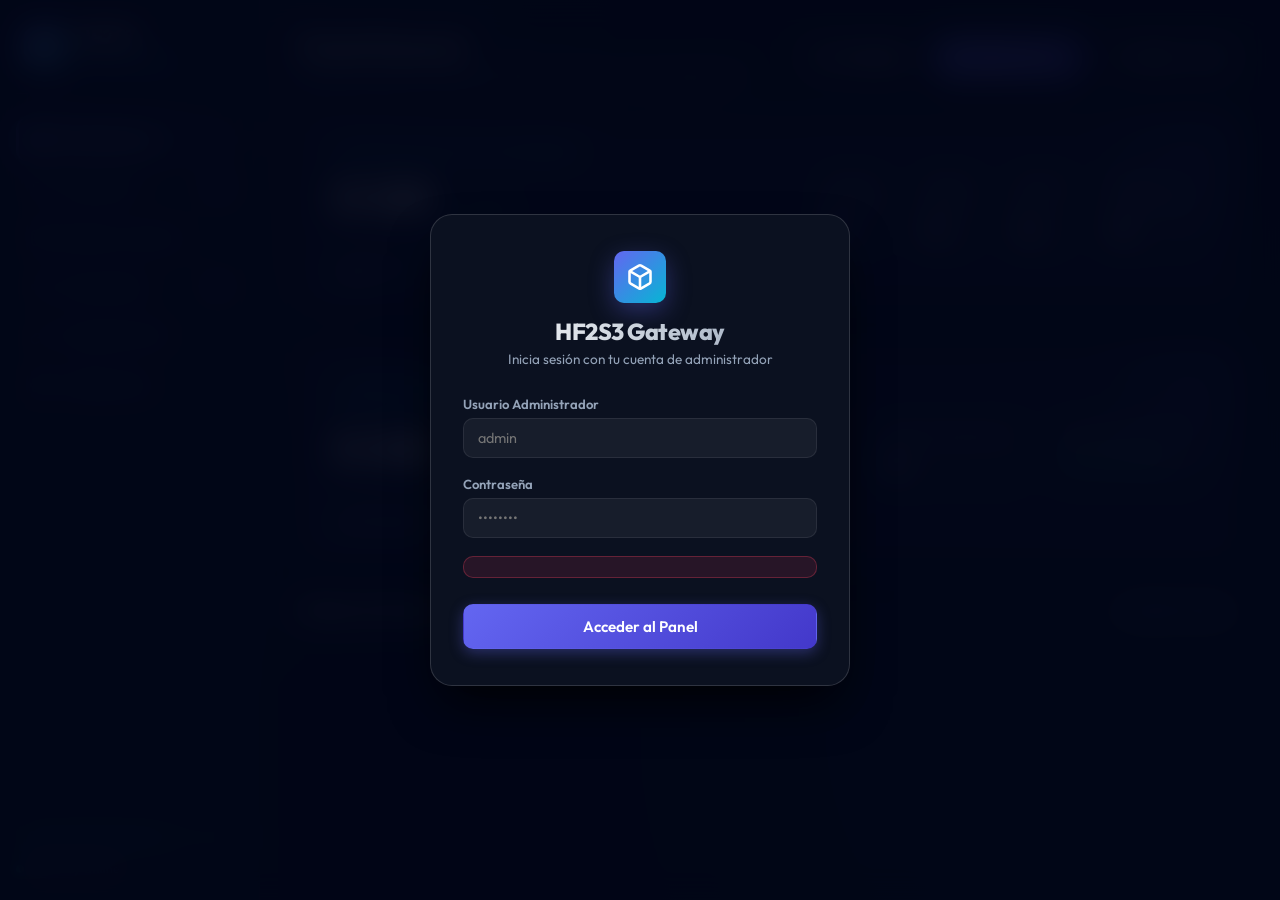
==== commit 9539fd7f: "feat: add shared link functionality with password protection and expiry - Implemented share.html for" ====
--- a/pkg/dashboard/static/index.html
+++ b/pkg/dashboard/static/index.html
@@ -41,6 +41,11 @@
           <svg viewBox="0 0 24 24" width="18" height="18" fill="none" stroke="currentColor" stroke-width="2"><ellipse cx="12" cy="5" rx="9" ry="3"></ellipse><path d="M21 12c0 1.66-4 3-9 3s-9-1.34-9-3"></path><path d="M3 5v14c0 1.66 4 3 9 3s9-1.34 9-3V5"></path></svg>
           <span>Buckets y Archivos</span>
         </button>
+        <button class="nav-item" data-tab="shares">
+          <svg viewBox="0 0 24 24" width="18" height="18" fill="none" stroke="currentColor" stroke-width="2"><circle cx="18" cy="5" r="3"></circle><circle cx="6" cy="12" r="3"></circle><circle cx="18" cy="19" r="3"></circle><line x1="8.59" y1="13.51" x2="15.42" y2="17.49"></line><line x1="15.41" y1="6.51" x2="8.59" y2="10.49"></line></svg>
+          <span>Compartidos</span>
+          <span class="pill-badge" id="navSharesCount">0</span>
+        </button>
         <button class="nav-item" data-tab="connect">
           <svg viewBox="0 0 24 24" width="18" height="18" fill="none" stroke="currentColor" stroke-width="2"><path d="M10 13a5 5 0 0 0 7.54.54l3-3a5 5 0 0 0-7.07-7.07l-1.72 1.71"></path><path d="M14 11a5 5 0 0 0-7.54-.54l-3 3a5 5 0 0 0 7.07 7.07l1.71-1.71"></path></svg>
           <span>Conexión S3 / R2</span>
@@ -172,12 +177,12 @@
       <section class="tab-pane" id="pane-accounts">
         <div class="pane-header-actions">
           <div>
-            <h3>Gestión de Cuentas Hugging Face</h3>
-            <p>Cada cuenta aporta hasta 100 GB en repositorios de datasets privados cifrados.</p>
+            <h3>Gestión de Cuentas Hugging Face (Datasets Públicos Cifrados)</h3>
+            <p>Almacenamiento masivo en repositorios de datasets públicos protegidos con cifrado en reposo AES-256-GCM (Zero-Knowledge). La capacidad es elástica y no está sujeta a límites fijos predeterminados.</p>
           </div>
           <button class="btn btn-primary" id="btnOpenAddAccountModal">
             <svg viewBox="0 0 24 24" width="16" height="16" fill="none" stroke="currentColor" stroke-width="2"><line x1="12" y1="5" x2="12" y2="19"></line><line x1="5" y1="12" x2="19" y2="12"></line></svg>
-            <span>Agregar Cuenta Hugging Face</span>
+            <span>+ Agregar Cuenta Hugging Face (Dataset)</span>
           </button>
         </div>
 
@@ -186,9 +191,10 @@
             <thead>
               <tr>
                 <th>Cuenta / Usuario</th>
-                <th>Repositorio Privado</th>
+                <th>Repositorio Público</th>
+                <th>Límites API (5 min)</th>
                 <th>Espacio Usado</th>
-                <th>Cuota Asignada</th>
+                <th>Capacidad / Cuota</th>
                 <th>Estado</th>
                 <th>Acciones</th>
               </tr>
@@ -261,6 +267,21 @@
               </div>
             </div>
 
+            <!-- Folder path -->
+            <nav class="file-breadcrumb" id="fileBreadcrumb" aria-label="Carpeta actual"></nav>
+
+            <!-- Appears when files or folders are ticked -->
+            <div class="selection-bar is-hidden" id="selectionBar">
+              <span id="selectionCount">0 seleccionados</span>
+              <div class="selection-actions">
+                <button class="btn btn-primary btn-sm" id="btnShareSelected">
+                  <svg viewBox="0 0 24 24" width="14" height="14" fill="none" stroke="currentColor" stroke-width="2"><circle cx="18" cy="5" r="3"></circle><circle cx="6" cy="12" r="3"></circle><circle cx="18" cy="19" r="3"></circle><line x1="8.59" y1="13.51" x2="15.42" y2="17.49"></line><line x1="15.41" y1="6.51" x2="8.59" y2="10.49"></line></svg>
+                  <span>Compartir</span>
+                </button>
+                <button class="btn btn-secondary btn-sm" id="btnClearSelection">Quitar selección</button>
+              </div>
+            </div>
+
             <!-- Upload drag dropzone -->
             <div class="upload-dropzone" id="uploadDropzone">
               <input type="file" id="fileUploadInput" hidden />
@@ -282,6 +303,7 @@
               <table class="data-table">
                 <thead>
                   <tr>
+                    <th class="check-col"><input type="checkbox" id="selectAllFiles" aria-label="Seleccionar todo" /></th>
                     <th>Nombre de Archivo</th>
                     <th>Tamaño</th>
                     <th>Nivel / Caché</th>
@@ -293,12 +315,40 @@
                 </thead>
                 <tbody id="filesTableBody">
                   <tr>
-                    <td colspan="7" class="empty-state">Selecciona un bucket para explorar sus archivos</td>
+                    <td colspan="8" class="empty-state">Selecciona un bucket para explorar sus archivos</td>
                   </tr>
                 </tbody>
               </table>
             </div>
-          </div>
+            <div class="share-more is-hidden" id="filesMoreWrap">
+              <button class="btn btn-secondary btn-sm" id="btnFilesMore">Cargar más</button>
+            </div>
+          </div>
+        </div>
+      </section>
+
+      <!-- TAB: SHARED LINKS -->
+      <section class="tab-pane" id="pane-shares">
+        <div class="glass-card" style="margin-bottom:16px;">
+          <p style="font-size:0.88rem;color:var(--text-muted);">Para crear un enlace, ve a <strong>Buckets y Archivos</strong>, marca los archivos o carpetas y pulsa <strong>Compartir</strong>. Quien tenga el enlace solo puede ver y descargar lo que incluiste; los vídeos se reproducen en la propia página.</p>
+        </div>
+        <div class="table-container">
+          <table class="data-table">
+            <thead>
+              <tr>
+                <th>Contenido</th>
+                <th>Bucket</th>
+                <th>Caduca</th>
+                <th>Contraseña</th>
+                <th>Descargas</th>
+                <th>Creado</th>
+                <th>Acciones</th>
+              </tr>
+            </thead>
+            <tbody id="sharesTableBody">
+              <tr><td colspan="7" class="empty-state">Aún no has compartido nada</td></tr>
+            </tbody>
+          </table>
         </div>
       </section>
 
@@ -329,7 +379,7 @@
             <div class="credential-item">
               <label>Secret Access Key</label>
               <div class="copy-input-group">
-                <input type="password" id="cfgSecretKey" readonly value="hf2s3-secret-key" />
+                <input type="text" id="cfgSecretKey" readonly value="" />
                 <button class="btn btn-secondary btn-copy" data-target="cfgSecretKey">Copiar</button>
               </div>
             </div>
@@ -376,7 +426,11 @@
               <input type="text" class="input-text" id="setAdminUser" required autocomplete="username" />
             </div>
             <div class="form-group">
-              <label>Nueva Contraseña</label>
+              <label>Contraseña Actual (solo para cambiarla)</label>
+              <input type="password" class="input-text" id="setAdminCurrentPass" placeholder="Necesaria para establecer una contraseña nueva" autocomplete="current-password" />
+            </div>
+            <div class="form-group">
+              <label>Nueva Contraseña (mínimo 12 caracteres)</label>
               <input type="password" class="input-text" id="setAdminPass" placeholder="Dejar en blanco para conservar la actual" autocomplete="new-password" />
             </div>
             <div class="form-group">
@@ -401,7 +455,14 @@
             </div>
             <div class="form-group">
               <label>S3 Secret Access Key</label>
-              <input type="password" class="input-text" id="setSecretKey" required />
+              <div class="copy-input-group">
+                <input type="text" class="input-text" id="setSecretKey" readonly placeholder="Oculto: solo se muestra al generarlo" />
+                <button type="button" class="btn btn-secondary" id="btnRotateS3Secret" title="Genera un secreto aleatorio nuevo">Generar nuevo secreto</button>
+              </div>
+              <div id="rotatedSecretBox" class="backup-info-note hidden" style="margin-top:10px;">
+                <p><strong>Nuevo secreto (guárdalo ahora, no volverá a mostrarse):</strong></p>
+                <p><code id="rotatedSecretOutput" style="word-break:break-all;user-select:all;"></code></p>
+              </div>
             </div>
             <div class="form-group">
               <label>Región S3 Reportada</label>
@@ -465,13 +526,11 @@
 
           <form id="formCrypto">
             <div class="form-group">
-              <label>Frase de Paso Maestra de Cifrado (AES-256-GCM)</label>
-              <div class="copy-input-group">
-                <input type="password" class="input-text" id="setMasterKey" required autocomplete="off" />
-                <button type="button" class="btn btn-secondary" id="btnToggleMasterKeyVisibility">Mostrar</button>
-                <button type="button" class="btn btn-secondary" id="btnGenerateMasterKey" title="Generar clave aleatoria segura">Generar</button>
-              </div>
-              <span class="field-hint">Clave única usada para derivar la llave de cifrado de todos los chunks subidos a Hugging Face. <strong>Consérvala en un lugar seguro.</strong></span>
+              <label>Clave Maestra de Cifrado (AES-256-GCM)</label>
+              <div class="backup-info-note">
+                <p id="cryptoKeyInfo">Cargando…</p>
+                <p>La clave maestra se define en el servidor con la variable de entorno <code>HF2S3_MASTER_KEY</code> (genérala con <code>hf2s3 keygen</code>). Ya no se guarda en la base de datos ni puede verse o cambiarse desde esta consola: cambiarla dejaría ilegibles los archivos existentes.</p>
+              </div>
             </div>
 
             <div class="form-group">
@@ -496,8 +555,8 @@
         <div class="glass-card settings-box" style="margin-top: 1.5rem;">
           <div class="card-header-row">
             <div>
-              <h3>Respaldo y Restauración de Base de Datos</h3>
-              <p>Descarga la base de datos completa o restaura un respaldo previo sin perder ninguna cuenta, bucket ni metadato.</p>
+              <h3>Respaldo de Base de Datos</h3>
+              <p>Descarga una copia consistente de la base de datos: sin ella no es posible reconstruir qué fragmentos forman cada archivo.</p>
             </div>
             <button type="button" class="btn btn-primary" id="btnDownloadBackup">
               <svg viewBox="0 0 24 24" width="16" height="16" fill="none" stroke="currentColor" stroke-width="2"><path d="M21 15v4a2 2 0 0 1-2 2H5a2 2 0 0 1-2-2v-4"></path><polyline points="7 10 12 15 17 10"></polyline><line x1="12" y1="15" x2="12" y2="3"></line></svg>
@@ -507,14 +566,37 @@
 
           <hr style="border:none;border-top:1px solid var(--border-subtle);margin:1.5rem 0;" />
 
-          <h4>Restaurar Base de Datos desde Respaldo (.db)</h4>
-          <p style="font-size:0.82rem;color:var(--text-muted);margin:6px 0 14px;">Sube un archivo de base de datos SQLite previamente exportado para recuperar toda tu configuración al instante.</p>
-          <form id="formRestoreBackup" style="display:flex;gap:12px;align-items:center;flex-wrap:wrap;">
-            <input type="file" id="restoreBackupInput" accept=".db,application/x-sqlite3" style="display:none;" />
-            <button type="button" class="btn btn-secondary" id="btnChooseBackupFile">Seleccionar Archivo .db...</button>
-            <span id="restoreBackupFileName" style="font-size:0.82rem;color:var(--text-dim);font-family:var(--font-mono);">Ningún archivo seleccionado</span>
-            <button type="submit" class="btn btn-danger" id="btnSubmitRestore" disabled>Restaurar Base de Datos</button>
+          <h4>Restaurar desde un respaldo</h4>
+          <p style="font-size:0.82rem;color:var(--text-muted);margin:6px 0 14px;">Sube un respaldo (<code>.db</code>, o <code>.db.enc</code> si es la copia cifrada del bucket). Primero se <strong>valida por completo sin tocar nada</strong>; después revisas el resumen, confirmas con tu contraseña y el servicio se reinicia unos segundos para aplicarlo. La base actual se conserva en el servidor y, si la restaurada no arrancara, se vuelve sola a la anterior.</p>
+
+          <div id="restoreLastResult" class="backup-info-note hidden" style="margin-bottom:12px;"><p id="restoreLastResultText"></p></div>
+          <div id="restoreUnavailable" class="backup-info-note hidden"><p>La restauración desde el panel no está disponible en este despliegue. Usa <code>hf2s3 restore &lt;archivo&gt;</code> en el servidor.</p></div>
+
+          <form id="formRestoreUpload" style="display:flex;gap:12px;align-items:center;flex-wrap:wrap;">
+            <input type="file" id="restoreFileInput" accept=".db,.enc,application/x-sqlite3,application/octet-stream" style="display:none;" />
+            <button type="button" class="btn btn-secondary" id="btnChooseRestoreFile">Seleccionar archivo…</button>
+            <span id="restoreFileName" style="font-size:0.82rem;color:var(--text-dim);font-family:var(--font-mono);">Ningún archivo seleccionado</span>
+            <button type="submit" class="btn btn-primary" id="btnUploadRestore" disabled>Subir y validar</button>
           </form>
+          <div class="progress-bar-wrap hidden" id="restoreUploadProgress" style="margin-top:10px;"><div class="progress-bar" id="restoreUploadBar" style="width:0%"></div></div>
+
+          <div id="restorePendingBox" class="backup-info-note hidden" style="margin-top:16px;">
+            <h4 style="margin-bottom:8px;">Copia validada, pendiente de confirmar</h4>
+            <p id="restorePendingFile" style="font-family:var(--font-mono);font-size:0.8rem;margin-bottom:8px;"></p>
+            <ul id="restoreSummaryList" style="margin:0 0 10px 18px;font-size:0.85rem;line-height:1.7;"></ul>
+            <ul id="restoreWarningList" style="margin:0 0 10px 18px;font-size:0.82rem;line-height:1.6;color:var(--accent-amber);"></ul>
+            <div class="form-group" style="max-width:320px;">
+              <label>Contraseña de administrador (confirmación)</label>
+              <input type="password" class="input-text" id="restoreConfirmPass" autocomplete="current-password" />
+            </div>
+            <div class="form-actions" style="display:flex;gap:10px;">
+              <button type="button" class="btn btn-danger" id="btnApplyRestore">Restaurar y reiniciar</button>
+              <button type="button" class="btn btn-secondary" id="btnCancelRestore">Cancelar</button>
+            </div>
+            <p style="font-size:0.75rem;color:var(--text-dim);margin-top:8px;">Se interrumpirán las subidas en curso y tendrás que volver a iniciar sesión.</p>
+          </div>
+
+          <div id="restoreRestartOverlay" class="backup-info-note hidden" style="margin-top:16px;"><p id="restoreRestartText">Reiniciando el servicio para aplicar la restauración…</p></div>
 
           <div class="backup-info-note" style="margin-top:1.25rem;">
             <p>El archivo descargado (<code>.db</code>) contiene todas las cuentas configuradas, buckets, objetos y la tabla de chunks cifrados. Si vas a alojar en <strong>Coolify</strong> o Docker, este archivo es autónomo y no requiere dependencias adicionales.</p>
@@ -528,7 +610,7 @@
   <div class="modal-overlay hidden" id="modalAddAccount">
     <div class="modal-card">
       <div class="modal-header">
-        <h3>Conectar Cuenta Hugging Face</h3>
+        <h3>Conectar Cuenta Hugging Face (Dataset Público Cifrado)</h3>
         <button class="modal-close" data-close="modalAddAccount">&times;</button>
       </div>
       <form id="formAddAccount">
@@ -542,18 +624,69 @@
           <input type="text" class="input-text" id="hfAccountNameInput" placeholder="Ej. HF Cuenta Personal" />
         </div>
         <div class="form-group">
-          <label>Nombre del Repositorio Dataset Privado</label>
+          <label>Nombre del Repositorio Dataset Público</label>
           <input type="text" class="input-text" id="hfRepoNameInput" value="hf2s3-vault" placeholder="hf2s3-vault" />
-          <span class="field-hint">Si el dataset no existe, HF2S3 lo creará automáticamente en modo <strong>privado</strong>.</span>
-        </div>
-        <div class="form-group">
-          <label>Cuota Asignada (GB)</label>
-          <input type="number" class="input-text" id="hfQuotaInput" value="100" min="1" max="1000" />
+          <span class="field-hint">El dataset se configurará en modo <strong>público</strong>. Todos los datos se fragmentan y cifran con <strong>AES-256-GCM</strong> (Zero-Knowledge) antes de subirse.</span>
+        </div>
+        <div class="form-group">
+          <label>Capacidad / Cuota Estimada (GB) (Opcional)</label>
+          <input type="number" class="input-text" id="hfQuotaInput" value="0" min="0" placeholder="0 para cuota dinámica / elástica" />
+          <span class="field-hint">Los datasets públicos de Hugging Face tienen capacidad elástica. Deja en 0 para cuota <strong>dinámica</strong> (sin límite fijo).</span>
         </div>
         <div class="modal-actions">
           <button type="button" class="btn btn-secondary" data-close="modalAddAccount">Cancelar</button>
           <button type="submit" class="btn btn-primary" id="btnSubmitAccount">
             <span class="btn-text">Verificar y Conectar</span>
+          </button>
+        </div>
+      </form>
+    </div>
+  </div>
+
+  <!-- MODAL: EDIT ACCOUNT -->
+  <div class="modal-overlay hidden" id="modalEditAccount">
+    <div class="modal-card">
+      <div class="modal-header">
+        <h3>Editar Cuenta Hugging Face</h3>
+        <button class="modal-close" data-close="modalEditAccount">&times;</button>
+      </div>
+      <form id="formEditAccount">
+        <input type="hidden" id="editAccountIdInput" />
+        <div class="form-group">
+          <label>Nombre Identificador de Cuenta <span class="required">*</span></label>
+          <input type="text" class="input-text" id="editAccountNameInput" required />
+        </div>
+        <div class="form-group">
+          <label>Usuario Hugging Face</label>
+          <input type="text" class="input-text" id="editAccountUsernameInput" readonly style="opacity:0.75; cursor:not-allowed;" />
+          <span class="field-hint">Usuario asociado a la cuenta.</span>
+        </div>
+        <div class="form-group">
+          <label>Nuevo Token de Acceso (Opcional)</label>
+          <input type="password" class="input-text" id="editAccountTokenInput" placeholder="Dejar en blanco para conservar el actual" />
+          <span class="field-hint">Introduce un nuevo token solo si deseas rotar las credenciales (Write permission). Se verificará automáticamente con HF.</span>
+        </div>
+        <div class="form-group">
+          <label>Nombre del Repositorio Dataset Público <span class="required">*</span></label>
+          <input type="text" class="input-text" id="editAccountRepoInput" required />
+          <span class="field-hint">Dataset público para fragmentos cifrados en AES-256-GCM. Si cambias de repositorio, se verificará automáticamente.</span>
+        </div>
+        <div class="form-group">
+          <label>Capacidad / Cuota Estimada (GB)</label>
+          <input type="number" class="input-text" id="editAccountQuotaInput" min="0" placeholder="0 para cuota dinámica / elástica" />
+          <span class="field-hint">0 para cuota <strong>dinámica / elástica</strong> (sin límite fijo).</span>
+        </div>
+        <div class="form-group">
+          <label>Estado del Servicio</label>
+          <select class="input-text" id="editAccountStatusInput">
+            <option value="true">Activo / En Servicio</option>
+            <option value="false">Desactivado / Pausado</option>
+          </select>
+        </div>
+        <div class="modal-actions">
+          <button type="button" class="btn btn-secondary" data-close="modalEditAccount">Cancelar</button>
+          <button type="submit" class="btn btn-primary" id="btnSubmitEditAccount">
+            <span class="btn-text">Guardar Cambios</span>
           </button>
         </div>
       </form>
@@ -607,6 +740,79 @@
           </button>
         </div>
       </form>
+    </div>
+  </div>
+
+  <!-- MODAL: SHARE FILES -->
+  <div class="modal-overlay hidden" id="modalShare" role="dialog" aria-modal="true" aria-labelledby="shareModalTitle">
+    <div class="modal-card">
+      <div class="modal-header">
+        <h3 id="shareModalTitle">Compartir</h3>
+        <button class="modal-close" data-close="modalShare" aria-label="Cerrar">&times;</button>
+      </div>
+
+      <!-- Step 2: configuration -->
+      <form id="formShare">
+        <div class="form-group">
+          <label>Se compartirá</label>
+          <ul class="share-items-summary" id="shareItemsSummary"></ul>
+        </div>
+        <div class="form-group">
+          <label for="shareTitleInput">Título (opcional)</label>
+          <input type="text" class="input-text" id="shareTitleInput" maxlength="120" placeholder="ej. Fotos del viaje" />
+        </div>
+        <div class="form-group">
+          <label for="shareExpirySelect">Duración del enlace</label>
+          <select class="input-text" id="shareExpirySelect">
+            <option value="3600">1 hora</option>
+            <option value="86400">1 día</option>
+            <option value="604800" selected>7 días</option>
+            <option value="2592000">30 días</option>
+            <option value="custom">Personalizada…</option>
+            <option value="0">Sin caducidad</option>
+          </select>
+          <div class="share-inline is-hidden" id="shareCustomWrap" style="margin-top:8px;">
+            <input type="number" class="input-text" id="shareCustomValue" min="1" value="2" aria-label="Cantidad" />
+            <select class="input-text" id="shareCustomUnit" aria-label="Unidad">
+              <option value="60">minutos</option>
+              <option value="3600">horas</option>
+              <option value="86400" selected>días</option>
+            </select>
+          </div>
+          <span class="field-hint" id="shareExpiryHint">Pasado ese tiempo el enlace deja de funcionar.</span>
+        </div>
+        <div class="form-group">
+          <label class="share-check">
+            <input type="checkbox" id="sharePasswordToggle" />
+            <span>Proteger con contraseña</span>
+          </label>
+          <div class="share-inline is-hidden" id="sharePasswordWrap" style="margin-top:8px;">
+            <input type="text" class="input-text" id="sharePasswordInput" minlength="6" maxlength="200" autocomplete="off" placeholder="Mínimo 6 caracteres" />
+            <button type="button" class="btn btn-secondary btn-sm" id="btnSharePasswordGen">Generar</button>
+          </div>
+        </div>
+        <div class="modal-actions">
+          <button type="button" class="btn btn-secondary" data-close="modalShare">Cancelar</button>
+          <button type="submit" class="btn btn-primary" id="btnSubmitShare">Crear enlace</button>
+        </div>
+      </form>
+
+      <!-- Step 3: the link -->
+      <div class="is-hidden" id="shareResult">
+        <div class="form-group">
+          <label for="shareResultUrl">Enlace para compartir</label>
+          <div class="share-inline">
+            <input type="text" class="input-text share-result-url" id="shareResultUrl" readonly />
+            <button type="button" class="btn btn-primary btn-sm" id="btnCopyShareUrl">Copiar</button>
+          </div>
+          <span class="field-hint" id="shareResultMeta"></span>
+          <p class="share-secret-line is-hidden" id="shareResultPasswordLine">Contraseña: <code id="shareResultPassword"></code> <button type="button" class="btn btn-xs btn-outline" id="btnCopySharePassword">Copiar</button><br /><span class="field-hint">No se puede volver a consultar: guárdala ahora.</span></p>
+        </div>
+        <div class="modal-actions">
+          <a class="btn btn-secondary" id="btnOpenShareUrl" href="#" target="_blank" rel="noopener noreferrer">Abrir</a>
+          <button type="button" class="btn btn-primary" data-close="modalShare">Listo</button>
+        </div>
+      </div>
     </div>
   </div>
 
--- a/pkg/dashboard/static/style.css
+++ b/pkg/dashboard/static/style.css
@@ -1354,3 +1354,214 @@
   }
 }
 
+
+/* ---------------------------------------------------------------------------
+   Shared links: public page (share.html) and the console's sharing controls
+   --------------------------------------------------------------------------- */
+.is-hidden { display: none !important; }
+
+.sr-only {
+  position: absolute;
+  width: 1px;
+  height: 1px;
+  overflow: hidden;
+  clip: rect(0 0 0 0);
+  white-space: nowrap;
+}
+
+.share-shell {
+  max-width: 980px;
+  margin: 0 auto;
+  padding: 32px 20px 48px;
+  display: flex;
+  flex-direction: column;
+  gap: 18px;
+}
+
+.share-brand {
+  display: flex;
+  align-items: center;
+  gap: 12px;
+  padding-bottom: 8px;
+}
+
+.share-notice {
+  max-width: 440px;
+  width: 100%;
+  margin: 40px auto 0;
+  text-align: center;
+  display: flex;
+  flex-direction: column;
+  align-items: center;
+  gap: 10px;
+}
+
+.share-notice h2 { font-size: 1.3rem; font-weight: 700; }
+.share-notice p { color: var(--text-muted); font-size: 0.9rem; }
+
+.share-notice-icon {
+  width: 52px;
+  height: 52px;
+  border-radius: 50%;
+  display: flex;
+  align-items: center;
+  justify-content: center;
+  font-size: 1.4rem;
+  font-weight: 700;
+  color: var(--accent-cyan);
+  background: rgba(6, 182, 212, 0.12);
+  border: 1px solid rgba(6, 182, 212, 0.3);
+}
+
+.share-gate-form {
+  display: flex;
+  gap: 10px;
+  width: 100%;
+  margin-top: 8px;
+}
+
+.share-gate-error { color: var(--accent-rose) !important; }
+.share-expiry { font-size: 0.78rem; color: var(--text-dim); }
+
+.share-toolbar { gap: 16px; flex-wrap: wrap; }
+.share-heading { display: flex; flex-direction: column; gap: 2px; min-width: 0; }
+.share-heading h2 { font-size: 1.15rem; font-weight: 700; overflow-wrap: anywhere; }
+
+.share-crumbs {
+  display: flex;
+  align-items: center;
+  flex-wrap: wrap;
+  gap: 6px;
+  font-size: 0.85rem;
+  min-height: 24px;
+}
+
+.share-crumb {
+  background: none;
+  border: none;
+  font: inherit;
+  color: var(--accent-cyan);
+  cursor: pointer;
+  padding: 2px 4px;
+  border-radius: var(--radius-sm);
+}
+.share-crumb:hover { background: rgba(6, 182, 212, 0.1); }
+.share-crumb.current { color: var(--text-main); cursor: default; font-weight: 600; }
+.share-crumb-sep { color: var(--text-dim); }
+
+.share-name-link {
+  display: inline-flex;
+  align-items: center;
+  gap: 8px;
+  background: none;
+  border: none;
+  font: inherit;
+  color: inherit;
+  cursor: pointer;
+  text-align: left;
+  padding: 0;
+}
+.share-name-link svg,
+.share-table .file-key-cell svg { flex-shrink: 0; color: var(--accent-cyan); }
+.share-name-link:hover strong { color: var(--accent-cyan); }
+.share-name-link:focus-visible,
+.share-crumb:focus-visible,
+.share-table a:focus-visible {
+  outline: 2px solid var(--accent-cyan);
+  outline-offset: 2px;
+}
+
+.share-table td strong { overflow-wrap: anywhere; font-weight: 600; color: var(--text-main); }
+.share-col-size { width: 110px; white-space: nowrap; }
+.share-col-date { width: 130px; white-space: nowrap; }
+.share-col-actions { width: 1%; white-space: nowrap; text-align: right; }
+.share-col-actions .btn { text-decoration: none; margin-left: 6px; }
+
+.share-more { display: flex; justify-content: center; }
+.share-footer { text-align: center; font-size: 0.75rem; color: var(--text-dim); margin-top: 8px; }
+
+.share-player-card { max-width: 960px; }
+.share-player-stage {
+  display: flex;
+  justify-content: center;
+  background: #000;
+  border-radius: var(--radius-md);
+  overflow: hidden;
+}
+.share-media { display: block; width: 100%; max-height: 70vh; background: #000; }
+audio.share-media { height: 54px; }
+img.share-media { object-fit: contain; }
+.share-player-error { color: var(--accent-amber); font-size: 0.85rem; margin-top: 12px; }
+.share-player-card .modal-header h3 { overflow-wrap: anywhere; padding-right: 12px; }
+.share-player-card .modal-actions .btn { text-decoration: none; }
+
+/* Console: selection bar, folder breadcrumb, share dialog */
+.file-breadcrumb {
+  display: flex;
+  align-items: center;
+  flex-wrap: wrap;
+  gap: 6px;
+  font-size: 0.85rem;
+  padding: 0 4px;
+}
+
+.selection-bar {
+  display: flex;
+  align-items: center;
+  justify-content: space-between;
+  gap: 12px;
+  flex-wrap: wrap;
+  padding: 10px 16px;
+  border-radius: var(--radius-lg);
+  background: rgba(99, 102, 241, 0.12);
+  border: 1px solid rgba(99, 102, 241, 0.4);
+  font-size: 0.88rem;
+}
+.selection-bar .selection-actions { display: flex; gap: 8px; }
+
+.check-col { width: 38px; }
+.row-check, #selectAllFiles { width: 16px; height: 16px; accent-color: var(--accent-primary); cursor: pointer; }
+
+.folder-link {
+  display: inline-flex;
+  align-items: center;
+  gap: 8px;
+  background: none;
+  border: none;
+  font: inherit;
+  color: var(--text-main);
+  cursor: pointer;
+  padding: 0;
+}
+.folder-link svg { color: var(--accent-amber); flex-shrink: 0; }
+.folder-link:hover strong { color: var(--accent-cyan); }
+
+.share-items-summary {
+  max-height: 120px;
+  overflow-y: auto;
+  padding: 10px 12px;
+  border-radius: var(--radius-md);
+  background: rgba(255, 255, 255, 0.04);
+  border: 1px solid var(--border-subtle);
+  font-size: 0.82rem;
+  color: var(--text-muted);
+}
+.share-items-summary li { list-style: none; overflow-wrap: anywhere; padding: 2px 0; }
+
+.share-inline { display: flex; gap: 8px; }
+.share-inline .input-text { flex: 1; min-width: 0; }
+.share-check { display: flex; align-items: center; gap: 8px; font-size: 0.88rem; cursor: pointer; }
+.share-check input { accent-color: var(--accent-primary); width: 16px; height: 16px; }
+.share-result-url { font-family: var(--font-mono); font-size: 0.8rem; }
+.share-secret-line { font-size: 0.85rem; color: var(--text-muted); margin-top: 10px; }
+.share-secret-line code { color: var(--accent-amber); }
+.share-link-cell { max-width: 280px; overflow: hidden; text-overflow: ellipsis; white-space: nowrap; }
+
+@media (max-width: 600px) {
+  .share-shell { padding: 20px 14px 36px; }
+  .share-col-date { display: none; }
+  .share-gate-form { flex-direction: column; }
+}
+
+a.btn { text-decoration: none; }
+.files-browser { min-width: 0; } /* let the table scroll inside its card instead of widening the page */
